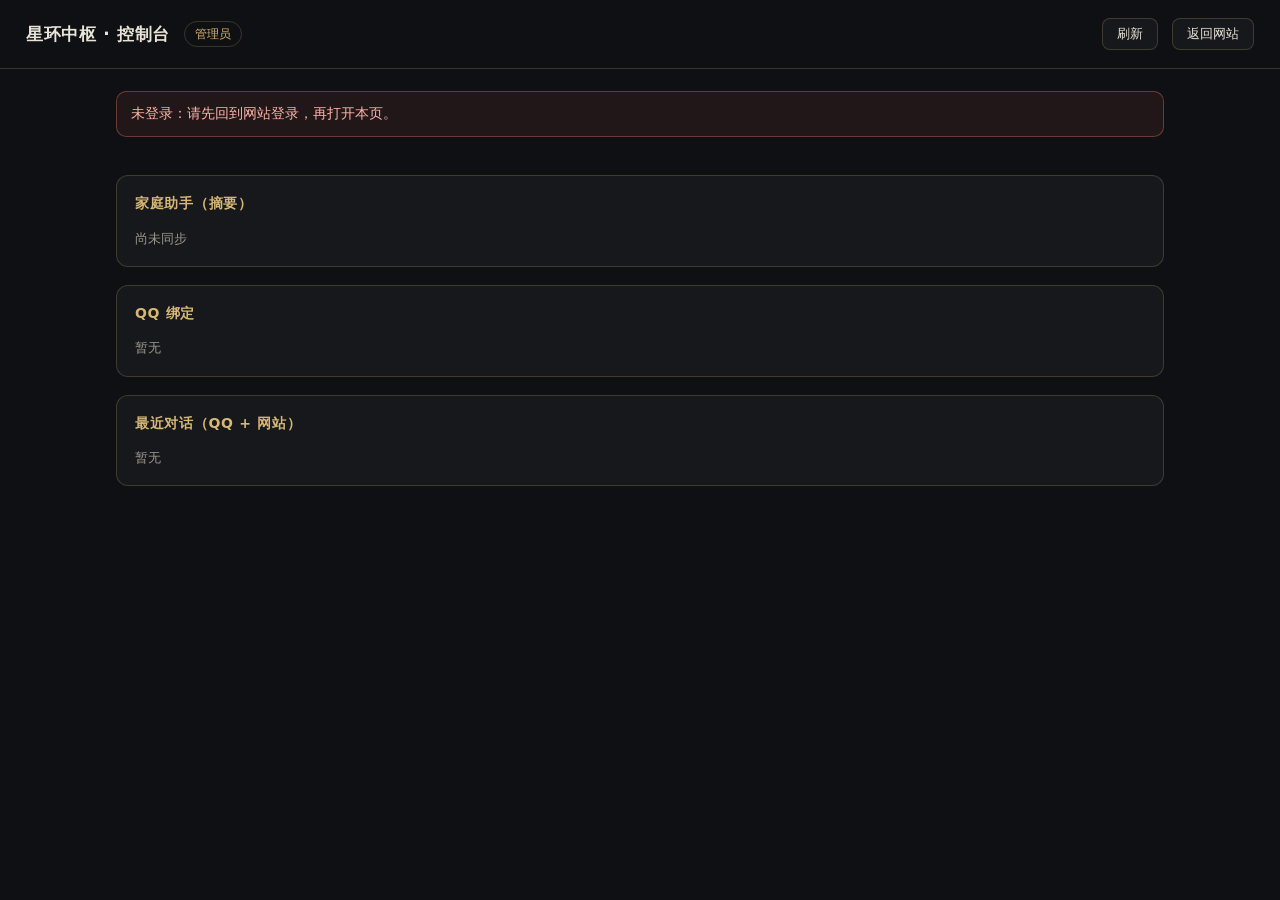
==== console.html @ 30527c6d "AI 桥接（网站聊天走 AstrBot）+ 管理员控制台" ====
<!DOCTYPE html>
<html lang="zh-CN">
<head>
<meta charset="utf-8" />
<meta name="viewport" content="width=device-width, initial-scale=1" />
<title>星环中枢 · 控制台</title>
<style>
  :root { --gold:#d6b774; --bg:#0f1013; --panel:#17181c; --line:rgba(214,183,116,.22); --text:#e9e4d8; --muted:#9c978b; }
  * { box-sizing: border-box; }
  body { margin:0; background:var(--bg); color:var(--text); font:14px/1.7 system-ui,-apple-system,"Segoe UI","Noto Sans SC",sans-serif; }
  header { display:flex; align-items:center; gap:14px; padding:18px 26px; border-bottom:1px solid var(--line); }
  header h1 { margin:0; font-size:17px; font-weight:600; letter-spacing:.04em; }
  header .badge { font-size:12px; color:var(--gold); border:1px solid var(--line); border-radius:999px; padding:2px 10px; }
  header .spacer { flex:1; }
  button { background:var(--panel); color:var(--text); border:1px solid var(--line); border-radius:8px; padding:6px 14px; cursor:pointer; font-size:13px; }
  button:hover { border-color:var(--gold); }
  main { padding:22px 26px 60px; max-width:1100px; margin:0 auto; }
  .cards { display:grid; grid-template-columns:repeat(auto-fit,minmax(180px,1fr)); gap:14px; margin-bottom:22px; }
  .card { background:var(--panel); border:1px solid var(--line); border-radius:12px; padding:14px 16px; }
  .card b { display:block; font-size:22px; color:var(--gold); }
  .card span { color:var(--muted); font-size:12px; }
  section { background:var(--panel); border:1px solid var(--line); border-radius:12px; padding:16px 18px; margin-bottom:18px; }
  section h2 { margin:0 0 12px; font-size:14px; font-weight:600; color:var(--gold); letter-spacing:.05em; }
  .row { display:flex; gap:10px; padding:8px 0; border-bottom:1px dashed rgba(255,255,255,.06); font-size:13px; }
  .row:last-child { border-bottom:0; }
  .tag { flex:0 0 auto; font-size:11px; padding:1px 8px; border-radius:999px; border:1px solid var(--line); color:var(--muted); }
  .tag.site { color:#9fd0ff; border-color:rgba(120,170,255,.4); }
  .tag.qq { color:#ffc98a; border-color:rgba(255,180,90,.4); }
  .tag.assistant { color:#b7d7a8; border-color:rgba(140,200,120,.4); }
  .who { color:var(--muted); min-width:96px; }
  .content { flex:1; word-break:break-word; }
  .ts { color:#6f6a60; font-size:11px; flex:0 0 auto; }
  .empty { color:var(--muted); font-size:13px; }
  .err { background:rgba(255,120,100,.08); border:1px solid rgba(255,120,100,.35); color:#ffb3a6; border-radius:10px; padding:10px 14px; margin-bottom:16px; display:none; }
  .err.show { display:block; }
</style>
</head>
<body>
<header>
  <h1>星环中枢 · 控制台</h1>
  <span class="badge">管理员</span>
  <span class="spacer"></span>
  <button id="refresh">刷新</button>
  <button onclick="location.href='/'">返回网站</button>
</header>
<main>
  <div class="err" id="err"></div>
  <div class="cards" id="cards"></div>
  <section>
    <h2>家庭助手（摘要）</h2>
    <div id="family"><div class="empty">尚未同步</div></div>
  </section>
  <section>
    <h2>QQ 绑定</h2>
    <div id="bindings"><div class="empty">暂无</div></div>
  </section>
  <section>
    <h2>最近对话（QQ + 网站）</h2>
    <div id="messages"><div class="empty">暂无</div></div>
  </section>
</main>
<script>
(function () {
  var API = (window.XINGHUAN_BIND_API || 'https://cloud1-d6gagyei397d315ca-1521583267.ap-shanghai.app.tcloudbase.com/qqBind').replace(/\/+$/, '');
  var token = '';
  try { token = localStorage.getItem('hub_token') || ''; } catch (e) {}
  var errBox = document.getElementById('err');
  var timer = null;

  function fail(msg) {
    errBox.textContent = msg;
    errBox.classList.add('show');
  }

  function el(tag, cls, text) {
    var node = document.createElement(tag);
    if (cls) node.className = cls;
    if (text != null) node.textContent = text;
    return node;
  }

  function fmt(ts) {
    if (!ts) return '';
    var d = new Date(ts);
    return isNaN(d) ? '' : d.toLocaleString('zh-CN', { hour12: false });
  }

  function render(data) {
    errBox.classList.remove('show');
    var cards = document.getElementById('cards');
    cards.innerHTML = '';
    var items = [
      [data.total_messages || 0, '对话消息总数'],
      [(data.bindings || []).length, '已绑定 QQ'],
      [data.family && data.family.updated_at ? fmt(data.family.updated_at) : '未同步', '家庭摘要更新时间']
    ];
    items.forEach(function (item) {
      var card = el('div', 'card');
      card.appendChild(el('b', null, String(item[0])));
      card.appendChild(el('span', null, item[1]));
      cards.appendChild(card);
    });

    var famBox = document.getElementById('family');
    famBox.innerHTML = '';
    var summary = data.family && data.family.snapshot && data.family.snapshot.summary;
    if (!summary) {
      famBox.appendChild(el('div', 'empty', '尚未同步（运行 sync-family.mjs 后出现）'));
    } else {
      var meta = el('div', 'row');
      meta.appendChild(el('span', 'tag', summary.paused ? '已暂停' : '运行中'));
      meta.appendChild(el('span', 'content', '时区 ' + (summary.timeZone || '-') + ' · 成员 ' + summary.peopleCount + ' · 已连接 ' + summary.connected + ' · 活跃提醒 ' + summary.reminderCount + ' · 待发 ' + summary.pendingOutbox));
      famBox.appendChild(meta);
      (summary.people || []).forEach(function (person) {
        var row = el('div', 'row');
        row.appendChild(el('span', 'tag', person.role === 'owner' ? '本人' : '家人'));
        row.appendChild(el('span', 'who', person.label || ''));
        row.appendChild(el('span', 'content', person.dailyEnabled ? ('日报 ' + (person.dailyTime || '')) : '日报未开'));
        famBox.appendChild(row);
      });
    }

    var bindBox = document.getElementById('bindings');
    bindBox.innerHTML = '';
    if (!data.bindings || !data.bindings.length) {
      bindBox.appendChild(el('div', 'empty', '暂无绑定'));
    } else {
      data.bindings.forEach(function (row) {
        var line = el('div', 'row');
        line.appendChild(el('span', 'tag qq', 'QQ'));
        line.appendChild(el('span', 'who', row.nickname || row.user_key || ''));
        line.appendChild(el('span', 'content', row.openid_mask + ' · ' + fmt(row.bound_at)));
        bindBox.appendChild(line);
      });
    }

    var msgBox = document.getElementById('messages');
    msgBox.innerHTML = '';
    var rows = (data.messages || []).slice(-80);
    if (!rows.length) {
      msgBox.appendChild(el('div', 'empty', '暂无对话'));
    } else {
      rows.forEach(function (row) {
        var line = el('div', 'row');
        line.appendChild(el('span', 'tag ' + (row.source === 'qq' ? 'qq' : 'site'), row.source === 'qq' ? 'QQ' : '网站'));
        line.appendChild(el('span', 'tag ' + (row.role === 'assistant' ? 'assistant' : ''), row.role === 'assistant' ? '助手' : '用户'));
        line.appendChild(el('span', 'who', row.account || row.user_key || ''));
        line.appendChild(el('span', 'content', row.content || ''));
        line.appendChild(el('span', 'ts', fmt(row.ts)));
        msgBox.appendChild(line);
      });
    }
  }

  async function load() {
    if (!token) {
      fail('未登录：请先回到网站登录，再打开本页。');
      return;
    }
    try {
      var response = await fetch(API + '/console/data', {
        method: 'POST',
        headers: { 'Content-Type': 'application/json' },
        body: JSON.stringify({ token: token })
      });
      var payload = await response.json();
      if (!payload || payload.code !== 0) {
        fail((payload && payload.message) || '加载失败');
        return;
      }
      render(payload.data || {});
    } catch (e) {
      fail('连接失败：' + (e.message || e));
    }
  }

  document.getElementById('refresh').onclick = load;
  load();
  timer = setInterval(load, 15000);
})();
</script>
</body>
</html>
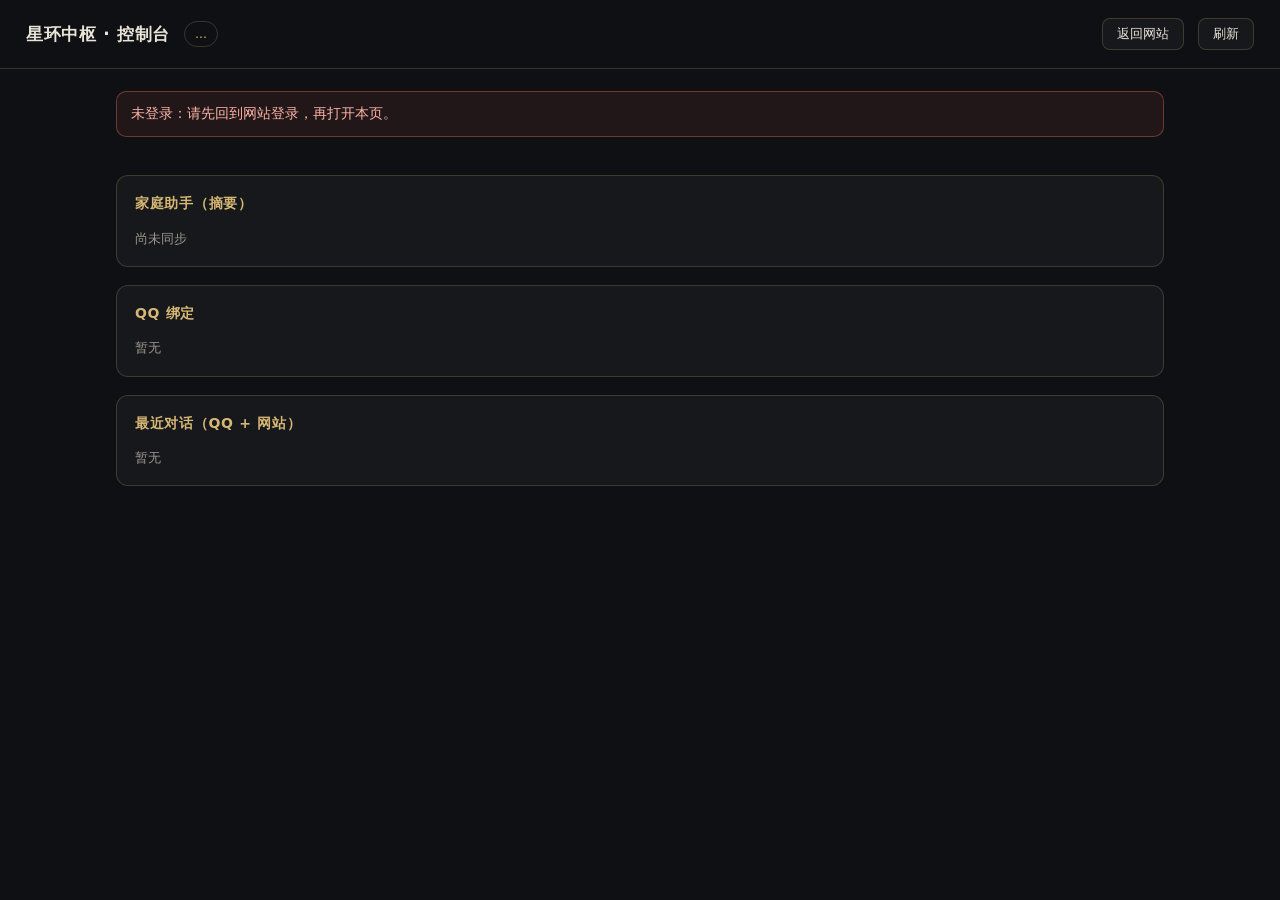
==== commit 2734e2ea: "控制台：超级管理员 + 管理员管理与查看范围" ====
--- a/console.html
+++ b/console.html
@@ -8,12 +8,14 @@
   :root { --gold:#d6b774; --bg:#0f1013; --panel:#17181c; --line:rgba(214,183,116,.22); --text:#e9e4d8; --muted:#9c978b; }
   * { box-sizing: border-box; }
   body { margin:0; background:var(--bg); color:var(--text); font:14px/1.7 system-ui,-apple-system,"Segoe UI","Noto Sans SC",sans-serif; }
-  header { display:flex; align-items:center; gap:14px; padding:18px 26px; border-bottom:1px solid var(--line); }
+  header { display:flex; align-items:center; gap:14px; padding:18px 26px; border-bottom:1px solid var(--line); flex-wrap:wrap; }
   header h1 { margin:0; font-size:17px; font-weight:600; letter-spacing:.04em; }
   header .badge { font-size:12px; color:var(--gold); border:1px solid var(--line); border-radius:999px; padding:2px 10px; }
   header .spacer { flex:1; }
   button { background:var(--panel); color:var(--text); border:1px solid var(--line); border-radius:8px; padding:6px 14px; cursor:pointer; font-size:13px; }
   button:hover { border-color:var(--gold); }
+  button.primary { border-color:var(--gold); color:var(--gold); }
+  button.danger { color:#e0a69a; }
   main { padding:22px 26px 60px; max-width:1100px; margin:0 auto; }
   .cards { display:grid; grid-template-columns:repeat(auto-fit,minmax(180px,1fr)); gap:14px; margin-bottom:22px; }
   .card { background:var(--panel); border:1px solid var(--line); border-radius:12px; padding:14px 16px; }
@@ -21,7 +23,7 @@
   .card span { color:var(--muted); font-size:12px; }
   section { background:var(--panel); border:1px solid var(--line); border-radius:12px; padding:16px 18px; margin-bottom:18px; }
   section h2 { margin:0 0 12px; font-size:14px; font-weight:600; color:var(--gold); letter-spacing:.05em; }
-  .row { display:flex; gap:10px; padding:8px 0; border-bottom:1px dashed rgba(255,255,255,.06); font-size:13px; }
+  .row { display:flex; gap:10px; align-items:center; padding:8px 0; border-bottom:1px dashed rgba(255,255,255,.06); font-size:13px; }
   .row:last-child { border-bottom:0; }
   .tag { flex:0 0 auto; font-size:11px; padding:1px 8px; border-radius:999px; border:1px solid var(--line); color:var(--muted); }
   .tag.site { color:#9fd0ff; border-color:rgba(120,170,255,.4); }
@@ -33,18 +35,33 @@
   .empty { color:var(--muted); font-size:13px; }
   .err { background:rgba(255,120,100,.08); border:1px solid rgba(255,120,100,.35); color:#ffb3a6; border-radius:10px; padding:10px 14px; margin-bottom:16px; display:none; }
   .err.show { display:block; }
+  .chk { display:inline-flex; align-items:center; gap:4px; font-size:12px; color:var(--muted); }
+  .form { display:flex; gap:8px; flex-wrap:wrap; margin-top:10px; }
+  input[type=text] { background:#0f1013; border:1px solid var(--line); color:var(--text); border-radius:8px; padding:6px 10px; font-size:13px; }
 </style>
 </head>
 <body>
 <header>
   <h1>星环中枢 · 控制台</h1>
-  <span class="badge">管理员</span>
+  <span class="badge" id="whoami">…</span>
   <span class="spacer"></span>
+  <button onclick="location.href='/'">返回网站</button>
   <button id="refresh">刷新</button>
-  <button onclick="location.href='/'">返回网站</button>
 </header>
 <main>
   <div class="err" id="err"></div>
+  <section id="adminSection" style="display:none">
+    <h2>管理员与查看权限（仅超级管理员）</h2>
+    <div id="adminList"><div class="empty">加载中…</div></div>
+    <div class="form">
+      <input type="text" id="newUsername" placeholder="账号（username）" />
+      <input type="text" id="newName" placeholder="姓名（可选）" />
+      <label class="chk"><input type="checkbox" class="addScope" value="messages" checked /> 对话</label>
+      <label class="chk"><input type="checkbox" class="addScope" value="family" /> 家庭摘要</label>
+      <label class="chk"><input type="checkbox" class="addScope" value="bindings" /> QQ 绑定</label>
+      <button class="primary" id="addAdmin">添加管理员</button>
+    </div>
+  </section>
   <div class="cards" id="cards"></div>
   <section>
     <h2>家庭助手（摘要）</h2>
@@ -65,12 +82,7 @@
   var token = '';
   try { token = localStorage.getItem('hub_token') || ''; } catch (e) {}
   var errBox = document.getElementById('err');
-  var timer = null;
-
-  function fail(msg) {
-    errBox.textContent = msg;
-    errBox.classList.add('show');
-  }
+  var SCOPE_LABEL = { messages: '对话', family: '家庭摘要', bindings: 'QQ 绑定' };
 
   function el(tag, cls, text) {
     var node = document.createElement(tag);
@@ -78,105 +90,182 @@
     if (text != null) node.textContent = text;
     return node;
   }
-
   function fmt(ts) {
     if (!ts) return '';
     var d = new Date(ts);
     return isNaN(d) ? '' : d.toLocaleString('zh-CN', { hour12: false });
   }
-
-  function render(data) {
-    errBox.classList.remove('show');
+  function fail(msg) {
+    errBox.textContent = msg;
+    errBox.classList.add('show');
+  }
+  function okHide() { errBox.classList.remove('show'); }
+
+  async function api(path, body) {
+    var response = await fetch(API + path, {
+      method: 'POST',
+      headers: { 'Content-Type': 'application/json' },
+      body: JSON.stringify(Object.assign({ token: token }, body || {}))
+    });
+    return response.json();
+  }
+
+  function renderCards(data) {
     var cards = document.getElementById('cards');
     cards.innerHTML = '';
-    var items = [
-      [data.total_messages || 0, '对话消息总数'],
-      [(data.bindings || []).length, '已绑定 QQ'],
-      [data.family && data.family.updated_at ? fmt(data.family.updated_at) : '未同步', '家庭摘要更新时间']
-    ];
+    var items = [];
+    if (typeof data.total_messages === 'number') items.push([data.total_messages, '对话消息总数']);
+    if (data.bindings) items.push([data.bindings.length, '已绑定 QQ']);
+    if (data.family && data.family.updated_at) items.push([fmt(data.family.updated_at), '家庭摘要更新时间']);
     items.forEach(function (item) {
       var card = el('div', 'card');
       card.appendChild(el('b', null, String(item[0])));
       card.appendChild(el('span', null, item[1]));
       cards.appendChild(card);
     });
-
-    var famBox = document.getElementById('family');
-    famBox.innerHTML = '';
-    var summary = data.family && data.family.snapshot && data.family.snapshot.summary;
-    if (!summary) {
-      famBox.appendChild(el('div', 'empty', '尚未同步（运行 sync-family.mjs 后出现）'));
-    } else {
-      var meta = el('div', 'row');
-      meta.appendChild(el('span', 'tag', summary.paused ? '已暂停' : '运行中'));
-      meta.appendChild(el('span', 'content', '时区 ' + (summary.timeZone || '-') + ' · 成员 ' + summary.peopleCount + ' · 已连接 ' + summary.connected + ' · 活跃提醒 ' + summary.reminderCount + ' · 待发 ' + summary.pendingOutbox));
-      famBox.appendChild(meta);
-      (summary.people || []).forEach(function (person) {
-        var row = el('div', 'row');
-        row.appendChild(el('span', 'tag', person.role === 'owner' ? '本人' : '家人'));
-        row.appendChild(el('span', 'who', person.label || ''));
-        row.appendChild(el('span', 'content', person.dailyEnabled ? ('日报 ' + (person.dailyTime || '')) : '日报未开'));
-        famBox.appendChild(row);
-      });
-    }
-
-    var bindBox = document.getElementById('bindings');
-    bindBox.innerHTML = '';
-    if (!data.bindings || !data.bindings.length) {
-      bindBox.appendChild(el('div', 'empty', '暂无绑定'));
-    } else {
-      data.bindings.forEach(function (row) {
-        var line = el('div', 'row');
-        line.appendChild(el('span', 'tag qq', 'QQ'));
-        line.appendChild(el('span', 'who', row.nickname || row.user_key || ''));
-        line.appendChild(el('span', 'content', row.openid_mask + ' · ' + fmt(row.bound_at)));
-        bindBox.appendChild(line);
-      });
-    }
-
-    var msgBox = document.getElementById('messages');
-    msgBox.innerHTML = '';
-    var rows = (data.messages || []).slice(-80);
-    if (!rows.length) {
-      msgBox.appendChild(el('div', 'empty', '暂无对话'));
-    } else {
-      rows.forEach(function (row) {
-        var line = el('div', 'row');
-        line.appendChild(el('span', 'tag ' + (row.source === 'qq' ? 'qq' : 'site'), row.source === 'qq' ? 'QQ' : '网站'));
-        line.appendChild(el('span', 'tag ' + (row.role === 'assistant' ? 'assistant' : ''), row.role === 'assistant' ? '助手' : '用户'));
-        line.appendChild(el('span', 'who', row.account || row.user_key || ''));
-        line.appendChild(el('span', 'content', row.content || ''));
-        line.appendChild(el('span', 'ts', fmt(row.ts)));
-        msgBox.appendChild(line);
-      });
-    }
-  }
-
-  async function load() {
-    if (!token) {
-      fail('未登录：请先回到网站登录，再打开本页。');
-      return;
-    }
+  }
+
+  function renderFamily(family) {
+    var box = document.getElementById('family');
+    box.innerHTML = '';
+    var summary = family && family.snapshot && family.snapshot.summary;
+    if (!summary) { box.appendChild(el('div', 'empty', '尚未同步或无权查看')); return; }
+    var meta = el('div', 'row');
+    meta.appendChild(el('span', 'tag', summary.paused ? '已暂停' : '运行中'));
+    meta.appendChild(el('span', 'content', '时区 ' + (summary.timeZone || '-') + ' · 成员 ' + summary.peopleCount + ' · 已连接 ' + summary.connected + ' · 活跃提醒 ' + summary.reminderCount + ' · 待发 ' + summary.pendingOutbox));
+    box.appendChild(meta);
+    (summary.people || []).forEach(function (person) {
+      var row = el('div', 'row');
+      row.appendChild(el('span', 'tag', person.role === 'owner' ? '本人' : '家人'));
+      row.appendChild(el('span', 'who', person.label || ''));
+      row.appendChild(el('span', 'content', person.dailyEnabled ? ('日报 ' + (person.dailyTime || '')) : '日报未开'));
+      box.appendChild(row);
+    });
+  }
+
+  function renderBindings(bindings) {
+    var box = document.getElementById('bindings');
+    box.innerHTML = '';
+    if (!bindings || !bindings.length) { box.appendChild(el('div', 'empty', '暂无或无权查看')); return; }
+    bindings.forEach(function (row) {
+      var line = el('div', 'row');
+      line.appendChild(el('span', 'tag qq', 'QQ'));
+      line.appendChild(el('span', 'who', row.nickname || row.user_key || ''));
+      line.appendChild(el('span', 'content', (row.openid_mask || '') + ' · ' + fmt(row.bound_at)));
+      box.appendChild(line);
+    });
+  }
+
+  function renderMessages(messages) {
+    var box = document.getElementById('messages');
+    box.innerHTML = '';
+    if (!messages || !messages.length) { box.appendChild(el('div', 'empty', '暂无或无权查看')); return; }
+    messages.slice(-80).forEach(function (row) {
+      var line = el('div', 'row');
+      line.appendChild(el('span', 'tag ' + (row.source === 'qq' ? 'qq' : 'site'), row.source === 'qq' ? 'QQ' : '网站'));
+      line.appendChild(el('span', 'tag ' + (row.role === 'assistant' ? 'assistant' : ''), row.role === 'assistant' ? '助手' : '用户'));
+      line.appendChild(el('span', 'who', row.account || row.user_key || ''));
+      line.appendChild(el('span', 'content', row.content || ''));
+      line.appendChild(el('span', 'ts', fmt(row.ts)));
+      box.appendChild(line);
+    });
+  }
+
+  async function loadData() {
     try {
-      var response = await fetch(API + '/console/data', {
-        method: 'POST',
-        headers: { 'Content-Type': 'application/json' },
-        body: JSON.stringify({ token: token })
-      });
-      var payload = await response.json();
-      if (!payload || payload.code !== 0) {
-        fail((payload && payload.message) || '加载失败');
-        return;
-      }
-      render(payload.data || {});
+      var payload = await api('/console/data');
+      if (!payload || payload.code !== 0) { fail((payload && payload.message) || '加载失败'); return; }
+      okHide();
+      var data = payload.data || {};
+      document.getElementById('whoami').textContent =
+        (data.name || '') + ' · ' + (data.level === 'owner' ? '超级管理员' : '管理员');
+      renderCards(data);
+      if ((data.scopes || []).indexOf('family') >= 0) renderFamily(data.family);
+      if ((data.scopes || []).indexOf('bindings') >= 0) renderBindings(data.bindings);
+      if ((data.scopes || []).indexOf('messages') >= 0) renderMessages(data.messages);
     } catch (e) {
       fail('连接失败：' + (e.message || e));
     }
   }
 
-  document.getElementById('refresh').onclick = load;
-  load();
-  timer = setInterval(load, 15000);
+  async function loadAdmins() {
+    var payload = await api('/console/admins');
+    var box = document.getElementById('adminList');
+    box.innerHTML = '';
+    if (!payload || payload.code !== 0) { box.appendChild(el('div', 'empty', (payload && payload.message) || '无权限')); return; }
+    var admins = (payload.data && payload.data.admins) || [];
+    if (!admins.length) { box.appendChild(el('div', 'empty', '还没有额外管理员')); }
+    admins.forEach(function (admin) {
+      var row = el('div', 'row');
+      row.appendChild(el('span', 'tag', '管理员'));
+      row.appendChild(el('span', 'who', admin.name || admin.username || ''));
+      var scopes = el('span', 'content', '');
+      ['messages', 'family', 'bindings'].forEach(function (scope) {
+        var label = el('label', 'chk');
+        var input = document.createElement('input');
+        input.type = 'checkbox';
+        input.checked = (admin.scopes || []).indexOf(scope) >= 0;
+        input.dataset.scope = scope;
+        label.appendChild(input);
+        label.appendChild(document.createTextNode(' ' + SCOPE_LABEL[scope] + ' '));
+        scopes.appendChild(label);
+      });
+      row.appendChild(scopes);
+      var save = el('button', null, '保存');
+      save.onclick = async function () {
+        var selected = Array.prototype.filter
+          .call(scopes.querySelectorAll('input[data-scope]'), function (input) { return input.checked; })
+          .map(function (input) { return input.dataset.scope; });
+        var result = await api('/console/admins/save', { action: 'update', id: admin.id, scopes: selected });
+        if (result && result.code === 0) loadAdmins(); else fail(result && result.message);
+      };
+      var remove = el('button', 'danger', '删除');
+      remove.onclick = async function () {
+        if (!confirm('确定删除该管理员？')) return;
+        var result = await api('/console/admins/save', { action: 'remove', id: admin.id });
+        if (result && result.code === 0) loadAdmins(); else fail(result && result.message);
+      };
+      row.appendChild(save);
+      row.appendChild(remove);
+      box.appendChild(row);
+    });
+  }
+
+  document.getElementById('refresh').onclick = function () { loadData(); };
+  document.getElementById('addAdmin').onclick = async function () {
+    var username = document.getElementById('newUsername').value.trim();
+    var name = document.getElementById('newName').value.trim();
+    var scopes = Array.prototype.filter
+      .call(document.querySelectorAll('.addScope'), function (input) { return input.checked; })
+      .map(function (input) { return input.value; });
+    if (!username && !name) { fail('请填写账号或姓名'); return; }
+    var result = await api('/console/admins/save', { action: 'add', username, name, scopes });
+    if (result && result.code === 0) {
+      document.getElementById('newUsername').value = '';
+      document.getElementById('newName').value = '';
+      loadAdmins();
+    } else { fail((result && result.message) || '添加失败'); }
+  };
+
+  async function boot() {
+    if (!token) { fail('未登录：请先回到网站登录，再打开本页。'); return; }
+    try {
+      var me = await api('/console/me');
+      if (!me || me.code !== 0) { fail((me && me.message) || '需要管理员权限'); return; }
+      document.getElementById('whoami').textContent =
+        (me.data.name || '') + ' · ' + (me.data.level === 'owner' ? '超级管理员' : '管理员');
+      if (me.data.level === 'owner') {
+        document.getElementById('adminSection').style.display = 'block';
+        loadAdmins();
+      }
+      loadData();
+    } catch (e) {
+      fail('连接失败：' + (e.message || e));
+    }
+  }
+
+  boot();
+  setInterval(loadData, 15000);
 })();
 </script>
 </body>
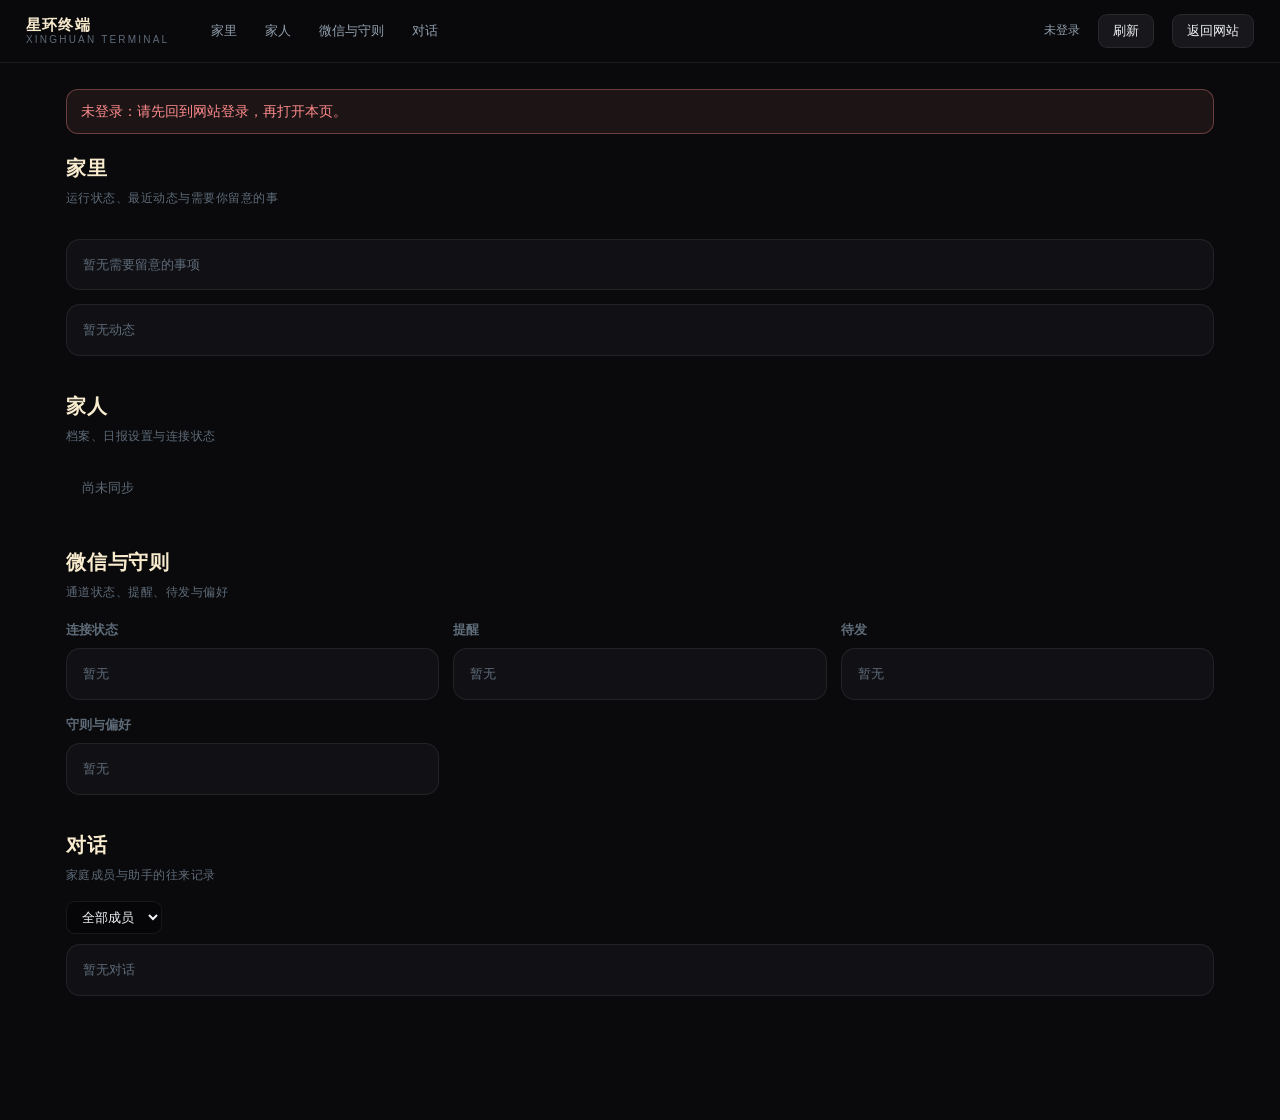
==== commit 9514dcd1: "控制台复刻家庭助手页面 + 导航锚点滚动修复" ====
--- a/console.html
+++ b/console.html
@@ -3,86 +3,170 @@
 <head>
 <meta charset="utf-8" />
 <meta name="viewport" content="width=device-width, initial-scale=1" />
-<title>星环中枢 · 控制台</title>
+<title>星环终端 · 家庭助手控制台</title>
 <style>
-  :root { --gold:#d6b774; --bg:#0f1013; --panel:#17181c; --line:rgba(214,183,116,.22); --text:#e9e4d8; --muted:#9c978b; }
+  :root {
+    --bg: #0a0a0c; --bg-deep: #060608;
+    --surface: #111115; --surface-raised: #17171c;
+    --line: rgba(255,255,255,.075); --line-strong: rgba(232,201,142,.32);
+    --gold: #e5c68d; --gold-bright: #f8ebce;
+    --ice: #8db8c6; --mint: #86b5a0; --danger: #ff8b8b;
+    --text: #f2f5f8; --muted: #92a0af; --faint: #5e6b79;
+    --radius: 14px;
+    --font: "PingFang SC", "Microsoft YaHei", "Noto Sans SC", "Segoe UI", sans-serif;
+  }
   * { box-sizing: border-box; }
-  body { margin:0; background:var(--bg); color:var(--text); font:14px/1.7 system-ui,-apple-system,"Segoe UI","Noto Sans SC",sans-serif; }
-  header { display:flex; align-items:center; gap:14px; padding:18px 26px; border-bottom:1px solid var(--line); flex-wrap:wrap; }
-  header h1 { margin:0; font-size:17px; font-weight:600; letter-spacing:.04em; }
-  header .badge { font-size:12px; color:var(--gold); border:1px solid var(--line); border-radius:999px; padding:2px 10px; }
-  header .spacer { flex:1; }
-  button { background:var(--panel); color:var(--text); border:1px solid var(--line); border-radius:8px; padding:6px 14px; cursor:pointer; font-size:13px; }
-  button:hover { border-color:var(--gold); }
-  button.primary { border-color:var(--gold); color:var(--gold); }
-  button.danger { color:#e0a69a; }
-  main { padding:22px 26px 60px; max-width:1100px; margin:0 auto; }
-  .cards { display:grid; grid-template-columns:repeat(auto-fit,minmax(180px,1fr)); gap:14px; margin-bottom:22px; }
-  .card { background:var(--panel); border:1px solid var(--line); border-radius:12px; padding:14px 16px; }
-  .card b { display:block; font-size:22px; color:var(--gold); }
-  .card span { color:var(--muted); font-size:12px; }
-  section { background:var(--panel); border:1px solid var(--line); border-radius:12px; padding:16px 18px; margin-bottom:18px; }
-  section h2 { margin:0 0 12px; font-size:14px; font-weight:600; color:var(--gold); letter-spacing:.05em; }
-  .row { display:flex; gap:10px; align-items:center; padding:8px 0; border-bottom:1px dashed rgba(255,255,255,.06); font-size:13px; }
+  html { scroll-behavior: smooth; }
+  body { margin:0; background:var(--bg); color:var(--text); font-family:var(--font); font-size:14px; line-height:1.65; }
+  a { color: inherit; text-decoration: none; }
+  header.topbar {
+    position: sticky; top: 0; z-index: 50;
+    display:flex; align-items:center; gap:18px; flex-wrap:wrap;
+    padding:14px 26px;
+    background: rgba(10,10,12,.86); backdrop-filter: blur(12px);
+    border-bottom:1px solid var(--line);
+  }
+  .brand { display:flex; flex-direction:column; line-height:1.2; }
+  .brand b { font-size:15px; letter-spacing:.08em; color:var(--gold-bright); font-weight:600; }
+  .brand span { font-size:10px; letter-spacing:.22em; color:var(--faint); }
+  nav { display:flex; gap:4px; margin-left:12px; }
+  nav a { padding:6px 12px; border-radius:999px; font-size:13px; color:var(--muted); }
+  nav a:hover { color:var(--gold-bright); background:rgba(232,201,142,.08); }
+  .spacer { flex:1; }
+  .who { font-size:12px; color:var(--muted); }
+  .who b { color:var(--gold); font-weight:600; }
+  main { max-width:1200px; margin:0 auto; padding:26px 26px 90px; }
+  section { scroll-margin-top: 84px; margin-bottom:34px; }
+  section h2 { margin:0 0 4px; font-size:20px; font-weight:600; letter-spacing:.04em; color:var(--gold-bright); }
+  section .lead { margin:0 0 16px; color:var(--faint); font-size:12px; letter-spacing:.04em; }
+  .grid { display:grid; gap:14px; }
+  .grid.cards { grid-template-columns:repeat(auto-fit,minmax(170px,1fr)); }
+  .grid.members { grid-template-columns:repeat(auto-fit,minmax(260px,1fr)); }
+  .card { background:var(--surface); border:1px solid var(--line); border-radius:var(--radius); padding:16px 18px; }
+  .card:hover { border-color:var(--line-strong); }
+  .stat b { display:block; font-size:26px; color:var(--gold); font-weight:600; letter-spacing:.02em; }
+  .stat span { font-size:12px; color:var(--muted); }
+  .pill { display:inline-block; font-size:11px; padding:1px 9px; border-radius:999px; border:1px solid var(--line); color:var(--muted); }
+  .pill.ok { color:var(--mint); border-color:rgba(134,181,160,.4); }
+  .pill.warn { color:var(--gold); border-color:var(--line-strong); }
+  .pill.bad { color:var(--danger); border-color:rgba(255,139,139,.4); }
+  .list { background:var(--surface); border:1px solid var(--line); border-radius:var(--radius); overflow:hidden; }
+  .row { display:flex; gap:12px; align-items:flex-start; padding:11px 16px; border-bottom:1px solid var(--line); font-size:13px; }
   .row:last-child { border-bottom:0; }
-  .tag { flex:0 0 auto; font-size:11px; padding:1px 8px; border-radius:999px; border:1px solid var(--line); color:var(--muted); }
-  .tag.site { color:#9fd0ff; border-color:rgba(120,170,255,.4); }
-  .tag.qq { color:#ffc98a; border-color:rgba(255,180,90,.4); }
-  .tag.assistant { color:#b7d7a8; border-color:rgba(140,200,120,.4); }
-  .who { color:var(--muted); min-width:96px; }
-  .content { flex:1; word-break:break-word; }
-  .ts { color:#6f6a60; font-size:11px; flex:0 0 auto; }
-  .empty { color:var(--muted); font-size:13px; }
-  .err { background:rgba(255,120,100,.08); border:1px solid rgba(255,120,100,.35); color:#ffb3a6; border-radius:10px; padding:10px 14px; margin-bottom:16px; display:none; }
-  .err.show { display:block; }
-  .chk { display:inline-flex; align-items:center; gap:4px; font-size:12px; color:var(--muted); }
-  .form { display:flex; gap:8px; flex-wrap:wrap; margin-top:10px; }
-  input[type=text] { background:#0f1013; border:1px solid var(--line); color:var(--text); border-radius:8px; padding:6px 10px; font-size:13px; }
+  .row .who-name { color:var(--muted); min-width:88px; }
+  .row .body { flex:1; word-break:break-word; }
+  .row .time { color:var(--faint); font-size:11px; white-space:nowrap; }
+  .member h3 { margin:0 0 2px; font-size:16px; font-weight:600; color:var(--gold-bright); display:flex; align-items:center; gap:8px; }
+  .member .meta { color:var(--muted); font-size:12px; margin-bottom:10px; }
+  .member ul { margin:8px 0 0; padding-left:16px; color:var(--muted); font-size:12px; }
+  .chips { display:flex; gap:6px; flex-wrap:wrap; margin-top:8px; }
+  .empty { color:var(--faint); font-size:13px; padding:14px 16px; }
+  .error { background:rgba(255,139,139,.08); border:1px solid rgba(255,139,139,.35); color:var(--danger); border-radius:12px; padding:10px 14px; margin-bottom:18px; display:none; }
+  .error.show { display:block; }
+  .admin-form { display:flex; gap:8px; flex-wrap:wrap; margin-top:12px; }
+  input[type=text], select { background:var(--bg-deep); border:1px solid var(--line); color:var(--text); border-radius:9px; padding:7px 11px; font-size:13px; font-family:inherit; }
+  button { background:var(--surface-raised); color:var(--text); border:1px solid var(--line); border-radius:9px; padding:7px 14px; cursor:pointer; font-size:13px; font-family:inherit; }
+  button:hover { border-color:var(--line-strong); color:var(--gold-bright); }
+  button.primary { border-color:var(--line-strong); color:var(--gold); }
+  button.danger { color:var(--danger); }
+  .chk { display:inline-flex; align-items:center; gap:5px; font-size:12px; color:var(--muted); }
+  .muted { color:var(--faint); }
+  @media (max-width: 720px) {
+    nav { width:100%; overflow-x:auto; margin-left:0; }
+    main { padding:20px 16px 70px; }
+  }
 </style>
 </head>
 <body>
-<header>
-  <h1>星环中枢 · 控制台</h1>
-  <span class="badge" id="whoami">…</span>
+<header class="topbar">
+  <span class="brand"><b>星环终端</b><span>XINGHUAN TERMINAL</span></span>
+  <nav>
+    <a href="#home">家里</a>
+    <a href="#family">家人</a>
+    <a href="#wechat">微信与守则</a>
+    <a href="#chat">对话</a>
+    <a href="#admin" id="navAdmin" hidden>管理员</a>
+  </nav>
   <span class="spacer"></span>
+  <span class="who" id="whoami">未登录</span>
+  <button id="refresh">刷新</button>
   <button onclick="location.href='/'">返回网站</button>
-  <button id="refresh">刷新</button>
 </header>
+
 <main>
-  <div class="err" id="err"></div>
-  <section id="adminSection" style="display:none">
-    <h2>管理员与查看权限（仅超级管理员）</h2>
-    <div id="adminList"><div class="empty">加载中…</div></div>
-    <div class="form">
+  <div class="error" id="err"></div>
+
+  <section id="home">
+    <h2>家里</h2>
+    <p class="lead">运行状态、最近动态与需要你留意的事</p>
+    <div class="grid cards" id="stats"></div>
+    <div style="height:14px"></div>
+    <div class="list" id="attention"><div class="empty">暂无需要留意的事项</div></div>
+    <div style="height:14px"></div>
+    <div class="list" id="timeline"><div class="empty">暂无动态</div></div>
+  </section>
+
+  <section id="family">
+    <h2>家人</h2>
+    <p class="lead">档案、日报设置与连接状态</p>
+    <div class="grid members" id="members"><div class="empty">尚未同步</div></div>
+  </section>
+
+  <section id="wechat">
+    <h2>微信与守则</h2>
+    <p class="lead">通道状态、提醒、待发与偏好</p>
+    <div class="grid" style="grid-template-columns:repeat(auto-fit,minmax(300px,1fr))">
+      <div>
+        <h3 class="muted" style="font-size:13px;margin:0 0 8px">连接状态</h3>
+        <div class="list" id="bindings"><div class="empty">暂无</div></div>
+      </div>
+      <div>
+        <h3 class="muted" style="font-size:13px;margin:0 0 8px">提醒</h3>
+        <div class="list" id="reminders"><div class="empty">暂无</div></div>
+      </div>
+      <div>
+        <h3 class="muted" style="font-size:13px;margin:0 0 8px">待发</h3>
+        <div class="list" id="outbox"><div class="empty">暂无</div></div>
+      </div>
+      <div>
+        <h3 class="muted" style="font-size:13px;margin:0 0 8px">守则与偏好</h3>
+        <div class="list" id="prefs"><div class="empty">暂无</div></div>
+      </div>
+    </div>
+  </section>
+
+  <section id="chat">
+    <h2>对话</h2>
+    <p class="lead">家庭成员与助手的往来记录</p>
+    <div style="display:flex;gap:8px;align-items:center;margin-bottom:10px">
+      <select id="chatFilter"><option value="">全部成员</option></select>
+      <span class="muted" id="chatCount"></span>
+    </div>
+    <div class="list" id="chatList"><div class="empty">暂无对话</div></div>
+  </section>
+
+  <section id="admin" hidden>
+    <h2>管理员与查看权限</h2>
+    <p class="lead">仅超级管理员可见</p>
+    <div class="list" id="adminList"><div class="empty">加载中…</div></div>
+    <div class="admin-form">
       <input type="text" id="newUsername" placeholder="账号（username）" />
       <input type="text" id="newName" placeholder="姓名（可选）" />
       <label class="chk"><input type="checkbox" class="addScope" value="messages" checked /> 对话</label>
-      <label class="chk"><input type="checkbox" class="addScope" value="family" /> 家庭摘要</label>
+      <label class="chk"><input type="checkbox" class="addScope" value="family" checked /> 家庭</label>
       <label class="chk"><input type="checkbox" class="addScope" value="bindings" /> QQ 绑定</label>
       <button class="primary" id="addAdmin">添加管理员</button>
     </div>
   </section>
-  <div class="cards" id="cards"></div>
-  <section>
-    <h2>家庭助手（摘要）</h2>
-    <div id="family"><div class="empty">尚未同步</div></div>
-  </section>
-  <section>
-    <h2>QQ 绑定</h2>
-    <div id="bindings"><div class="empty">暂无</div></div>
-  </section>
-  <section>
-    <h2>最近对话（QQ + 网站）</h2>
-    <div id="messages"><div class="empty">暂无</div></div>
-  </section>
 </main>
+
 <script>
 (function () {
   var API = (window.XINGHUAN_BIND_API || 'https://cloud1-d6gagyei397d315ca-1521583267.ap-shanghai.app.tcloudbase.com/qqBind').replace(/\/+$/, '');
   var token = '';
   try { token = localStorage.getItem('hub_token') || ''; } catch (e) {}
-  var errBox = document.getElementById('err');
-  var SCOPE_LABEL = { messages: '对话', family: '家庭摘要', bindings: 'QQ 绑定' };
+  var SCOPE_LABEL = { messages: '对话', family: '家庭', bindings: 'QQ 绑定' };
+  var state = { snapshot: null, messages: [], labels: {} };
 
   function el(tag, cls, text) {
     var node = document.createElement(tag);
@@ -93,13 +177,17 @@
   function fmt(ts) {
     if (!ts) return '';
     var d = new Date(ts);
-    return isNaN(d) ? '' : d.toLocaleString('zh-CN', { hour12: false });
-  }
-  function fail(msg) {
-    errBox.textContent = msg;
-    errBox.classList.add('show');
-  }
-  function okHide() { errBox.classList.remove('show'); }
+    if (isNaN(d)) return '';
+    return d.toLocaleString('zh-CN', { month: '2-digit', day: '2-digit', hour: '2-digit', minute: '2-digit', hour12: false });
+  }
+  function showError(msg) {
+    var box = document.getElementById('err');
+    box.textContent = msg;
+    box.classList.add('show');
+  }
+  function clearError() { document.getElementById('err').classList.remove('show'); }
+  function setText(id, text) { var node = document.getElementById(id); if (node) node.textContent = text; }
+  function labelOf(personId) { return state.labels[personId] || personId || '未知'; }
 
   async function api(path, body) {
     var response = await fetch(API + path, {
@@ -110,81 +198,185 @@
     return response.json();
   }
 
-  function renderCards(data) {
-    var cards = document.getElementById('cards');
-    cards.innerHTML = '';
-    var items = [];
-    if (typeof data.total_messages === 'number') items.push([data.total_messages, '对话消息总数']);
-    if (data.bindings) items.push([data.bindings.length, '已绑定 QQ']);
-    if (data.family && data.family.updated_at) items.push([fmt(data.family.updated_at), '家庭摘要更新时间']);
+  function renderStats(data) {
+    var box = document.getElementById('stats');
+    box.innerHTML = '';
+    var s = data.snapshot || {};
+    var cfg = s.config || {};
+    var people = s.people || [];
+    var bindings = s.bindings || [];
+    var reminders = s.reminders || [];
+    var outbox = s.outbox || [];
+    var items = [
+      [cfg.paused ? '已暂停' : '运行中', '服务状态'],
+      [people.length, '家庭成员'],
+      [bindings.filter(function (b) { return b.status === 'connected'; }).length, '已连接微信'],
+      [reminders.filter(function (r) { return r.status === 'active'; }).length, '活跃提醒'],
+      [outbox.filter(function (o) { return o.status === 'pending'; }).length, '待发消息'],
+      [(cfg.ownerBriefEnabled ? '每日 ' + (cfg.ownerBriefTime || '') : '未开启'), '简报']
+    ];
     items.forEach(function (item) {
-      var card = el('div', 'card');
+      var card = el('div', 'card stat');
       card.appendChild(el('b', null, String(item[0])));
       card.appendChild(el('span', null, item[1]));
-      cards.appendChild(card);
-    });
-  }
-
-  function renderFamily(family) {
-    var box = document.getElementById('family');
-    box.innerHTML = '';
-    var summary = family && family.snapshot && family.snapshot.summary;
-    if (!summary) { box.appendChild(el('div', 'empty', '尚未同步或无权查看')); return; }
-    var meta = el('div', 'row');
-    meta.appendChild(el('span', 'tag', summary.paused ? '已暂停' : '运行中'));
-    meta.appendChild(el('span', 'content', '时区 ' + (summary.timeZone || '-') + ' · 成员 ' + summary.peopleCount + ' · 已连接 ' + summary.connected + ' · 活跃提醒 ' + summary.reminderCount + ' · 待发 ' + summary.pendingOutbox));
-    box.appendChild(meta);
-    (summary.people || []).forEach(function (person) {
-      var row = el('div', 'row');
-      row.appendChild(el('span', 'tag', person.role === 'owner' ? '本人' : '家人'));
-      row.appendChild(el('span', 'who', person.label || ''));
-      row.appendChild(el('span', 'content', person.dailyEnabled ? ('日报 ' + (person.dailyTime || '')) : '日报未开'));
-      box.appendChild(row);
-    });
-  }
-
-  function renderBindings(bindings) {
-    var box = document.getElementById('bindings');
-    box.innerHTML = '';
-    if (!bindings || !bindings.length) { box.appendChild(el('div', 'empty', '暂无或无权查看')); return; }
-    bindings.forEach(function (row) {
-      var line = el('div', 'row');
-      line.appendChild(el('span', 'tag qq', 'QQ'));
-      line.appendChild(el('span', 'who', row.nickname || row.user_key || ''));
-      line.appendChild(el('span', 'content', (row.openid_mask || '') + ' · ' + fmt(row.bound_at)));
+      box.appendChild(card);
+    });
+  }
+
+  function renderAttention(snapshot) {
+    var box = document.getElementById('attention');
+    box.innerHTML = '';
+    var cases = (snapshot.attention && snapshot.attention.cases) || [];
+    if (!cases.length) { box.appendChild(el('div', 'empty', '暂无需要留意的事项')); return; }
+    cases.slice(-10).reverse().forEach(function (row) {
+      var line = el('div', 'row');
+      var bad = row.urgency === 'now' || row.category === 'safety';
+      line.appendChild(el('span', 'pill ' + (bad ? 'bad' : 'warn'), row.category || '事项'));
+      line.appendChild(el('span', 'body', (row.eventState || '') + ' · ' + (row.status || '')));
+      line.appendChild(el('span', 'time', fmt(row.createdAt)));
       box.appendChild(line);
     });
   }
 
-  function renderMessages(messages) {
-    var box = document.getElementById('messages');
-    box.innerHTML = '';
-    if (!messages || !messages.length) { box.appendChild(el('div', 'empty', '暂无或无权查看')); return; }
-    messages.slice(-80).forEach(function (row) {
-      var line = el('div', 'row');
-      line.appendChild(el('span', 'tag ' + (row.source === 'qq' ? 'qq' : 'site'), row.source === 'qq' ? 'QQ' : '网站'));
-      line.appendChild(el('span', 'tag ' + (row.role === 'assistant' ? 'assistant' : ''), row.role === 'assistant' ? '助手' : '用户'));
-      line.appendChild(el('span', 'who', row.account || row.user_key || ''));
-      line.appendChild(el('span', 'content', row.content || ''));
-      line.appendChild(el('span', 'ts', fmt(row.ts)));
+  function renderTimeline(snapshot) {
+    var box = document.getElementById('timeline');
+    box.innerHTML = '';
+    var rows = (snapshot.messages || []).slice(-10).reverse();
+    if (!rows.length) { box.appendChild(el('div', 'empty', '暂无动态')); return; }
+    rows.forEach(function (row) {
+      var line = el('div', 'row');
+      line.appendChild(el('span', 'who-name', labelOf(row.personId)));
+      line.appendChild(el('span', 'body', (row.role === 'assistant' ? '助手：' : '') + (row.text || '')));
+      line.appendChild(el('span', 'time', fmt(row.at)));
       box.appendChild(line);
     });
+  }
+
+  function renderMembers(snapshot) {
+    var box = document.getElementById('members');
+    box.innerHTML = '';
+    var people = snapshot.people || [];
+    var bindings = snapshot.bindings || [];
+    if (!people.length) { box.appendChild(el('div', 'empty', '尚未同步')); return; }
+    people.forEach(function (person) {
+      var binding = bindings.filter(function (row) { return row.personId === person.id; })[0];
+      var card = el('div', 'card member');
+      var title = el('h3', null, person.label || '成员');
+      title.appendChild(el('span', 'pill ' + (person.role === 'owner' ? 'warn' : ''), person.role === 'owner' ? '本人' : '家人'));
+      if (binding) title.appendChild(el('span', 'pill ' + (binding.status === 'connected' ? 'ok' : 'bad'), binding.status === 'connected' ? '微信已连接' : '未连接'));
+      card.appendChild(title);
+      card.appendChild(el('div', 'meta', (person.timeZone || '') + (person.dailyEnabled ? ' · 日报 ' + (person.dailyTime || '') : ' · 日报未开') + ' · 分享：' + (person.shareWithOwner || 'none')));
+      if (person.notes) card.appendChild(el('div', 'muted', person.notes));
+      if (person.interests && person.interests.length) {
+        var chips = el('div', 'chips');
+        person.interests.forEach(function (tag) { chips.appendChild(el('span', 'pill', tag)); });
+        card.appendChild(chips);
+      }
+      box.appendChild(card);
+    });
+  }
+
+  function renderWechat(snapshot) {
+    var bindings = document.getElementById('bindings');
+    bindings.innerHTML = '';
+    (snapshot.bindings || []).forEach(function (row) {
+      var line = el('div', 'row');
+      line.appendChild(el('span', 'who-name', labelOf(row.personId)));
+      line.appendChild(el('span', 'body', row.status === 'connected' ? '微信已连接' : (row.status || '未连接')));
+      line.appendChild(el('span', 'pill ' + (row.status === 'connected' ? 'ok' : 'bad'), row.status || ''));
+      bindings.appendChild(line);
+    });
+    if (!(snapshot.bindings || []).length) bindings.appendChild(el('div', 'empty', '暂无'));
+
+    var reminders = document.getElementById('reminders');
+    reminders.innerHTML = '';
+    (snapshot.reminders || []).slice(-20).reverse().forEach(function (row) {
+      var line = el('div', 'row');
+      line.appendChild(el('span', 'who-name', labelOf(row.personId)));
+      line.appendChild(el('span', 'body', row.text || ''));
+      line.appendChild(el('span', 'pill ' + (row.status === 'active' ? 'ok' : ''), row.status || ''));
+      line.appendChild(el('span', 'time', fmt(row.dueAt)));
+      reminders.appendChild(line);
+    });
+    if (!(snapshot.reminders || []).length) reminders.appendChild(el('div', 'empty', '暂无'));
+
+    var outbox = document.getElementById('outbox');
+    outbox.innerHTML = '';
+    (snapshot.outbox || []).slice(-20).reverse().forEach(function (row) {
+      var line = el('div', 'row');
+      line.appendChild(el('span', 'who-name', labelOf(row.personId)));
+      line.appendChild(el('span', 'body', (row.kind || '') + ' · ' + (row.text || '')));
+      line.appendChild(el('span', 'pill ' + (row.status === 'pending' ? 'warn' : ''), row.status || ''));
+      outbox.appendChild(line);
+    });
+    if (!(snapshot.outbox || []).length) outbox.appendChild(el('div', 'empty', '暂无'));
+
+    var prefs = document.getElementById('prefs');
+    prefs.innerHTML = '';
+    var items = (snapshot.preferences && snapshot.preferences.items) || [];
+    var requests = (snapshot.workbench && snapshot.workbench.requests) || [];
+    items.concat(requests).slice(-20).forEach(function (row) {
+      var line = el('div', 'row');
+      line.appendChild(el('span', 'body', row.instruction || row.text || JSON.stringify(row).slice(0, 120)));
+      prefs.appendChild(line);
+    });
+    if (!items.length && !requests.length) prefs.appendChild(el('div', 'empty', '暂无'));
+  }
+
+  function renderChat() {
+    var box = document.getElementById('chatList');
+    var filter = document.getElementById('chatFilter').value;
+    box.innerHTML = '';
+    var rows = state.messages.filter(function (row) { return !filter || row.personId === filter; });
+    setText('chatCount', rows.length ? rows.length + ' 条' : '');
+    if (!rows.length) { box.appendChild(el('div', 'empty', '暂无对话')); return; }
+    rows.slice(-120).forEach(function (row) {
+      var line = el('div', 'row');
+      line.appendChild(el('span', 'who-name', labelOf(row.personId)));
+      line.appendChild(el('span', 'body', (row.role === 'assistant' ? '助手：' : '') + (row.text || '')));
+      line.appendChild(el('span', 'time', fmt(row.at)));
+      box.appendChild(line);
+    });
+  }
+
+  function renderChatFilter(snapshot) {
+    var select = document.getElementById('chatFilter');
+    var current = select.value;
+    select.innerHTML = '<option value="">全部成员</option>';
+    (snapshot.people || []).forEach(function (person) {
+      var option = document.createElement('option');
+      option.value = person.id;
+      option.textContent = person.label || person.id;
+      select.appendChild(option);
+    });
+    select.value = current;
   }
 
   async function loadData() {
     try {
       var payload = await api('/console/data');
-      if (!payload || payload.code !== 0) { fail((payload && payload.message) || '加载失败'); return; }
-      okHide();
+      if (!payload || payload.code !== 0) { showError((payload && payload.message) || '加载失败'); return; }
+      clearError();
       var data = payload.data || {};
-      document.getElementById('whoami').textContent =
-        (data.name || '') + ' · ' + (data.level === 'owner' ? '超级管理员' : '管理员');
-      renderCards(data);
-      if ((data.scopes || []).indexOf('family') >= 0) renderFamily(data.family);
-      if ((data.scopes || []).indexOf('bindings') >= 0) renderBindings(data.bindings);
-      if ((data.scopes || []).indexOf('messages') >= 0) renderMessages(data.messages);
+      var snapshot = (data.family && data.family.snapshot) || null;
+      if (!snapshot) { showError('还没有家庭助手数据：先运行 sync-family.mjs'); return; }
+      state.snapshot = snapshot;
+      state.messages = snapshot.messages || [];
+      state.labels = {};
+      (snapshot.people || []).forEach(function (person) { state.labels[person.id] = person.label || person.id; });
+      renderStats(data);
+      renderAttention(snapshot);
+      renderTimeline(snapshot);
+      renderMembers(snapshot);
+      renderWechat(snapshot);
+      renderChatFilter(snapshot);
+      renderChat();
+      var who = document.getElementById('whoami');
+      who.innerHTML = '';
+      who.appendChild(el('b', null, data.name || ''));
+      who.appendChild(document.createTextNode(' · ' + (data.level === 'owner' ? '超级管理员' : '管理员')));
     } catch (e) {
-      fail('连接失败：' + (e.message || e));
+      showError('连接失败：' + (e.message || e));
     }
   }
 
@@ -194,12 +386,11 @@
     box.innerHTML = '';
     if (!payload || payload.code !== 0) { box.appendChild(el('div', 'empty', (payload && payload.message) || '无权限')); return; }
     var admins = (payload.data && payload.data.admins) || [];
-    if (!admins.length) { box.appendChild(el('div', 'empty', '还没有额外管理员')); }
+    if (!admins.length) box.appendChild(el('div', 'empty', '还没有额外管理员'));
     admins.forEach(function (admin) {
       var row = el('div', 'row');
-      row.appendChild(el('span', 'tag', '管理员'));
-      row.appendChild(el('span', 'who', admin.name || admin.username || ''));
-      var scopes = el('span', 'content', '');
+      row.appendChild(el('span', 'who-name', admin.name || admin.username || ''));
+      var scopes = el('span', 'body', '');
       ['messages', 'family', 'bindings'].forEach(function (scope) {
         var label = el('label', 'chk');
         var input = document.createElement('input');
@@ -213,17 +404,16 @@
       row.appendChild(scopes);
       var save = el('button', null, '保存');
       save.onclick = async function () {
-        var selected = Array.prototype.filter
-          .call(scopes.querySelectorAll('input[data-scope]'), function (input) { return input.checked; })
-          .map(function (input) { return input.dataset.scope; });
-        var result = await api('/console/admins/save', { action: 'update', id: admin.id, scopes: selected });
-        if (result && result.code === 0) loadAdmins(); else fail(result && result.message);
+        var selected = Array.prototype.filter.call(scopes.querySelectorAll('input[data-scope]'), function (i) { return i.checked; })
+          .map(function (i) { return i.dataset.scope; });
+        var r = await api('/console/admins/save', { action: 'update', id: admin.id, scopes: selected });
+        if (r && r.code === 0) loadAdmins(); else showError(r && r.message);
       };
       var remove = el('button', 'danger', '删除');
       remove.onclick = async function () {
-        if (!confirm('确定删除该管理员？')) return;
-        var result = await api('/console/admins/save', { action: 'remove', id: admin.id });
-        if (result && result.code === 0) loadAdmins(); else fail(result && result.message);
+        if (!confirm('删除该管理员？')) return;
+        var r = await api('/console/admins/save', { action: 'remove', id: admin.id });
+        if (r && r.code === 0) loadAdmins(); else showError(r && r.message);
       };
       row.appendChild(save);
       row.appendChild(remove);
@@ -231,36 +421,37 @@
     });
   }
 
-  document.getElementById('refresh').onclick = function () { loadData(); };
+  document.getElementById('refresh').onclick = loadData;
+  document.getElementById('chatFilter').onchange = renderChat;
   document.getElementById('addAdmin').onclick = async function () {
     var username = document.getElementById('newUsername').value.trim();
     var name = document.getElementById('newName').value.trim();
-    var scopes = Array.prototype.filter
-      .call(document.querySelectorAll('.addScope'), function (input) { return input.checked; })
-      .map(function (input) { return input.value; });
-    if (!username && !name) { fail('请填写账号或姓名'); return; }
-    var result = await api('/console/admins/save', { action: 'add', username, name, scopes });
-    if (result && result.code === 0) {
+    var scopes = Array.prototype.filter.call(document.querySelectorAll('.addScope'), function (i) { return i.checked; })
+      .map(function (i) { return i.value; });
+    if (!username && !name) { showError('请填写账号或姓名'); return; }
+    var r = await api('/console/admins/save', { action: 'add', username: username, name: name, scopes: scopes });
+    if (r && r.code === 0) {
       document.getElementById('newUsername').value = '';
       document.getElementById('newName').value = '';
       loadAdmins();
-    } else { fail((result && result.message) || '添加失败'); }
+    } else {
+      showError((r && r.message) || '添加失败');
+    }
   };
 
   async function boot() {
-    if (!token) { fail('未登录：请先回到网站登录，再打开本页。'); return; }
+    if (!token) { showError('未登录：请先回到网站登录，再打开本页。'); return; }
     try {
       var me = await api('/console/me');
-      if (!me || me.code !== 0) { fail((me && me.message) || '需要管理员权限'); return; }
-      document.getElementById('whoami').textContent =
-        (me.data.name || '') + ' · ' + (me.data.level === 'owner' ? '超级管理员' : '管理员');
+      if (!me || me.code !== 0) { showError((me && me.message) || '需要管理员权限'); return; }
       if (me.data.level === 'owner') {
-        document.getElementById('adminSection').style.display = 'block';
+        document.getElementById('navAdmin').hidden = false;
+        document.getElementById('admin').hidden = false;
         loadAdmins();
       }
       loadData();
     } catch (e) {
-      fail('连接失败：' + (e.message || e));
+      showError('连接失败：' + (e.message || e));
     }
   }
 
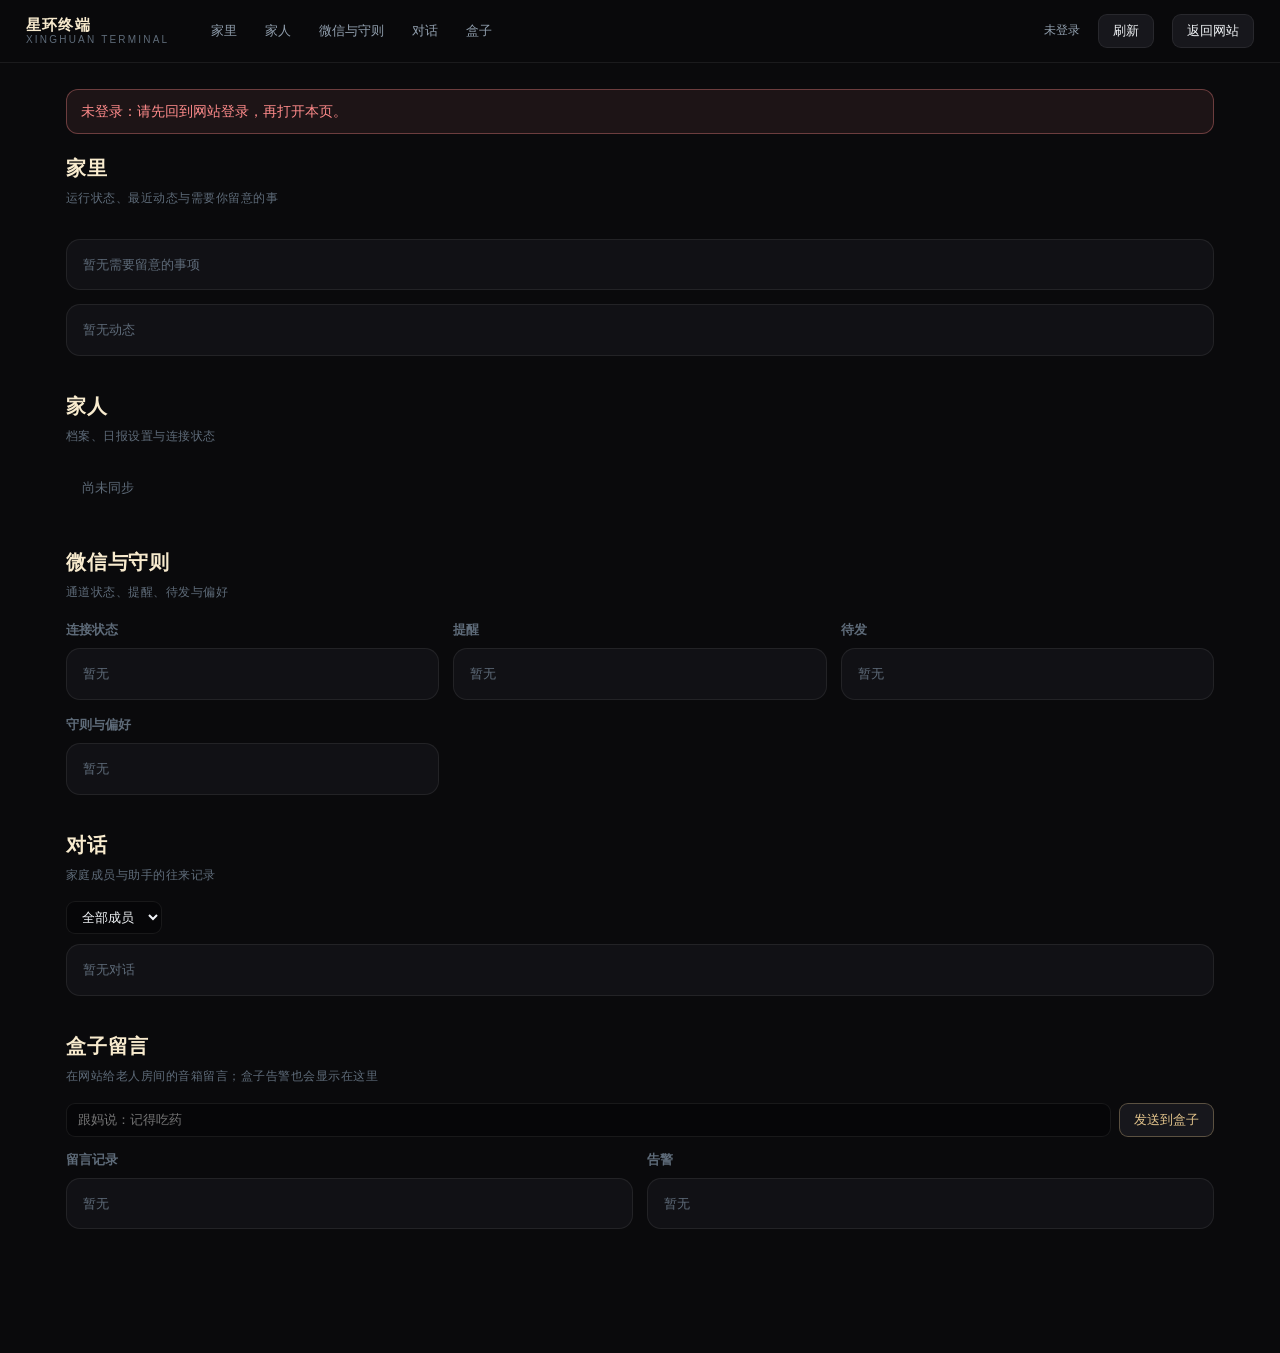
==== commit 32727993: "控制台：盒子留言 + 告警列表" ====
--- a/console.html
+++ b/console.html
@@ -85,6 +85,7 @@
     <a href="#family">家人</a>
     <a href="#wechat">微信与守则</a>
     <a href="#chat">对话</a>
+    <a href="#box">盒子</a>
     <a href="#admin" id="navAdmin" hidden>管理员</a>
   </nav>
   <span class="spacer"></span>
@@ -145,6 +146,25 @@
     <div class="list" id="chatList"><div class="empty">暂无对话</div></div>
   </section>
 
+  <section id="box">
+    <h2>盒子留言</h2>
+    <p class="lead">在网站给老人房间的音箱留言；盒子告警也会显示在这里</p>
+    <div class="admin-form" style="margin:0 0 12px">
+      <input type="text" id="boxText" placeholder="跟妈说：记得吃药" style="flex:1;min-width:240px" />
+      <button class="primary" id="boxSend">发送到盒子</button>
+    </div>
+    <div class="grid" style="grid-template-columns:repeat(auto-fit,minmax(300px,1fr))">
+      <div>
+        <h3 class="muted" style="font-size:13px;margin:0 0 8px">留言记录</h3>
+        <div class="list" id="boxMessages"><div class="empty">暂无</div></div>
+      </div>
+      <div>
+        <h3 class="muted" style="font-size:13px;margin:0 0 8px">告警</h3>
+        <div class="list" id="boxAlerts"><div class="empty">暂无</div></div>
+      </div>
+    </div>
+  </section>
+
   <section id="admin" hidden>
     <h2>管理员与查看权限</h2>
     <p class="lead">仅超级管理员可见</p>
@@ -352,6 +372,34 @@
     select.value = current;
   }
 
+  function renderBox(data) {
+    var box = document.getElementById('boxMessages');
+    box.innerHTML = '';
+    var rows = (data.box_messages || []).slice().reverse();
+    if (!rows.length) box.appendChild(el('div', 'empty', '暂无留言'));
+    rows.forEach(function (row) {
+      var line = el('div', 'row');
+      line.appendChild(el('span', 'who-name', row.account || '网站'));
+      line.appendChild(el('span', 'body', row.text || ''));
+      var status = row.status === 'done' ? '已播报' : (row.status === 'error' ? '失败' : '排队');
+      line.appendChild(el('span', 'pill ' + (row.status === 'done' ? 'ok' : (row.status === 'error' ? 'bad' : 'warn')), status));
+      line.appendChild(el('span', 'time', fmt(row.created_at)));
+      box.appendChild(line);
+    });
+
+    var alerts = document.getElementById('boxAlerts');
+    alerts.innerHTML = '';
+    var list = (data.box_alerts || []).slice(0, 15);
+    if (!list.length) alerts.appendChild(el('div', 'empty', '暂无告警'));
+    list.forEach(function (row) {
+      var line = el('div', 'row');
+      line.appendChild(el('span', 'pill ' + (row.level === 'danger' ? 'bad' : 'warn'), row.level === 'danger' ? '危险' : '提醒'));
+      line.appendChild(el('span', 'body', row.text || ''));
+      line.appendChild(el('span', 'time', fmt(row.created_at)));
+      alerts.appendChild(line);
+    });
+  }
+
   async function loadData() {
     try {
       var payload = await api('/console/data');
@@ -371,6 +419,7 @@
       renderWechat(snapshot);
       renderChatFilter(snapshot);
       renderChat();
+      renderBox(data);
       var who = document.getElementById('whoami');
       who.innerHTML = '';
       who.appendChild(el('b', null, data.name || ''));
@@ -423,6 +472,18 @@
 
   document.getElementById('refresh').onclick = loadData;
   document.getElementById('chatFilter').onchange = renderChat;
+  document.getElementById('boxSend').onclick = async function () {
+    var input = document.getElementById('boxText');
+    var text = input.value.trim();
+    if (!text) { showError('请输入留言内容'); return; }
+    var r = await api('/box/send', { text: text });
+    if (r && r.code === 0) {
+      input.value = '';
+      setTimeout(loadData, 800);
+    } else {
+      showError((r && r.message) || '发送失败');
+    }
+  };
   document.getElementById('addAdmin').onclick = async function () {
     var username = document.getElementById('newUsername').value.trim();
     var name = document.getElementById('newName').value.trim();
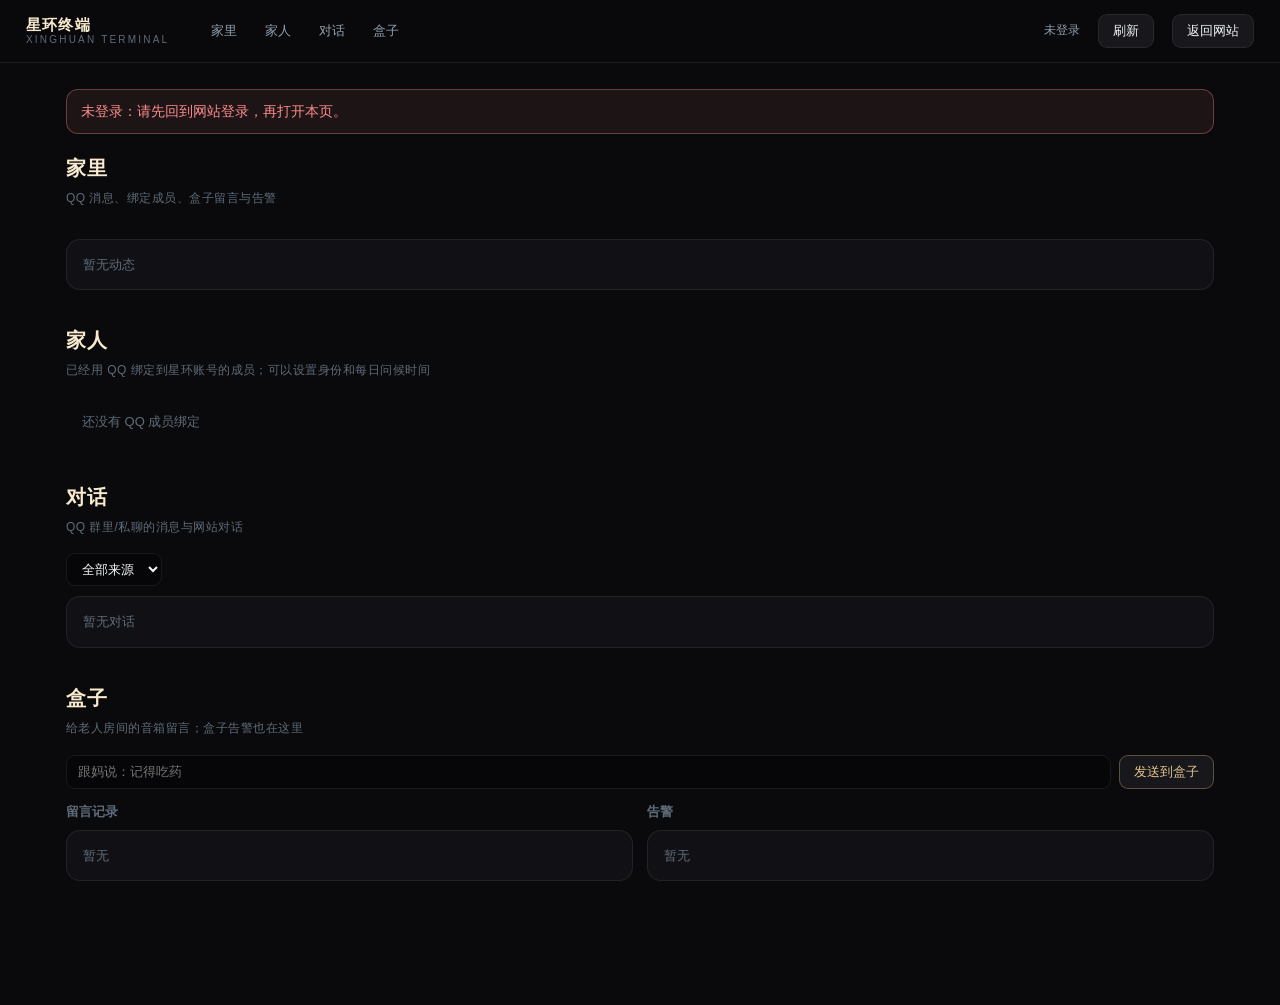
==== commit 50b6a923: "控制台改为纯 QQ 家庭助手" ====
--- a/console.html
+++ b/console.html
@@ -3,7 +3,7 @@
 <head>
 <meta charset="utf-8" />
 <meta name="viewport" content="width=device-width, initial-scale=1" />
-<title>星环终端 · 家庭助手控制台</title>
+<title>星环终端 · QQ 家庭助手</title>
 <style>
   :root {
     --bg: #0a0a0c; --bg-deep: #060608;
@@ -41,10 +41,10 @@
   section .lead { margin:0 0 16px; color:var(--faint); font-size:12px; letter-spacing:.04em; }
   .grid { display:grid; gap:14px; }
   .grid.cards { grid-template-columns:repeat(auto-fit,minmax(170px,1fr)); }
-  .grid.members { grid-template-columns:repeat(auto-fit,minmax(260px,1fr)); }
+  .grid.members { grid-template-columns:repeat(auto-fit,minmax(280px,1fr)); }
   .card { background:var(--surface); border:1px solid var(--line); border-radius:var(--radius); padding:16px 18px; }
   .card:hover { border-color:var(--line-strong); }
-  .stat b { display:block; font-size:26px; color:var(--gold); font-weight:600; letter-spacing:.02em; }
+  .stat b { display:block; font-size:26px; color:var(--gold); font-weight:600; }
   .stat span { font-size:12px; color:var(--muted); }
   .pill { display:inline-block; font-size:11px; padding:1px 9px; border-radius:999px; border:1px solid var(--line); color:var(--muted); }
   .pill.ok { color:var(--mint); border-color:rgba(134,181,160,.4); }
@@ -56,25 +56,21 @@
   .row .who-name { color:var(--muted); min-width:88px; }
   .row .body { flex:1; word-break:break-word; }
   .row .time { color:var(--faint); font-size:11px; white-space:nowrap; }
-  .member h3 { margin:0 0 2px; font-size:16px; font-weight:600; color:var(--gold-bright); display:flex; align-items:center; gap:8px; }
+  .member h3 { margin:0 0 2px; font-size:16px; font-weight:600; color:var(--gold-bright); display:flex; align-items:center; gap:8px; flex-wrap:wrap; }
   .member .meta { color:var(--muted); font-size:12px; margin-bottom:10px; }
-  .member ul { margin:8px 0 0; padding-left:16px; color:var(--muted); font-size:12px; }
-  .chips { display:flex; gap:6px; flex-wrap:wrap; margin-top:8px; }
+  .member .controls { display:flex; gap:8px; flex-wrap:wrap; align-items:center; margin-top:10px; }
   .empty { color:var(--faint); font-size:13px; padding:14px 16px; }
   .error { background:rgba(255,139,139,.08); border:1px solid rgba(255,139,139,.35); color:var(--danger); border-radius:12px; padding:10px 14px; margin-bottom:18px; display:none; }
   .error.show { display:block; }
   .admin-form { display:flex; gap:8px; flex-wrap:wrap; margin-top:12px; }
-  input[type=text], select { background:var(--bg-deep); border:1px solid var(--line); color:var(--text); border-radius:9px; padding:7px 11px; font-size:13px; font-family:inherit; }
+  input[type=text], input[type=time], select { background:var(--bg-deep); border:1px solid var(--line); color:var(--text); border-radius:9px; padding:7px 11px; font-size:13px; font-family:inherit; }
   button { background:var(--surface-raised); color:var(--text); border:1px solid var(--line); border-radius:9px; padding:7px 14px; cursor:pointer; font-size:13px; font-family:inherit; }
   button:hover { border-color:var(--line-strong); color:var(--gold-bright); }
   button.primary { border-color:var(--line-strong); color:var(--gold); }
   button.danger { color:var(--danger); }
   .chk { display:inline-flex; align-items:center; gap:5px; font-size:12px; color:var(--muted); }
   .muted { color:var(--faint); }
-  @media (max-width: 720px) {
-    nav { width:100%; overflow-x:auto; margin-left:0; }
-    main { padding:20px 16px 70px; }
-  }
+  @media (max-width: 720px) { nav { width:100%; overflow-x:auto; margin-left:0; } main { padding:20px 16px 70px; } }
 </style>
 </head>
 <body>
@@ -83,7 +79,6 @@
   <nav>
     <a href="#home">家里</a>
     <a href="#family">家人</a>
-    <a href="#wechat">微信与守则</a>
     <a href="#chat">对话</a>
     <a href="#box">盒子</a>
     <a href="#admin" id="navAdmin" hidden>管理员</a>
@@ -99,56 +94,35 @@
 
   <section id="home">
     <h2>家里</h2>
-    <p class="lead">运行状态、最近动态与需要你留意的事</p>
+    <p class="lead">QQ 消息、绑定成员、盒子留言与告警</p>
     <div class="grid cards" id="stats"></div>
-    <div style="height:14px"></div>
-    <div class="list" id="attention"><div class="empty">暂无需要留意的事项</div></div>
     <div style="height:14px"></div>
     <div class="list" id="timeline"><div class="empty">暂无动态</div></div>
   </section>
 
   <section id="family">
     <h2>家人</h2>
-    <p class="lead">档案、日报设置与连接状态</p>
-    <div class="grid members" id="members"><div class="empty">尚未同步</div></div>
-  </section>
-
-  <section id="wechat">
-    <h2>微信与守则</h2>
-    <p class="lead">通道状态、提醒、待发与偏好</p>
-    <div class="grid" style="grid-template-columns:repeat(auto-fit,minmax(300px,1fr))">
-      <div>
-        <h3 class="muted" style="font-size:13px;margin:0 0 8px">连接状态</h3>
-        <div class="list" id="bindings"><div class="empty">暂无</div></div>
-      </div>
-      <div>
-        <h3 class="muted" style="font-size:13px;margin:0 0 8px">提醒</h3>
-        <div class="list" id="reminders"><div class="empty">暂无</div></div>
-      </div>
-      <div>
-        <h3 class="muted" style="font-size:13px;margin:0 0 8px">待发</h3>
-        <div class="list" id="outbox"><div class="empty">暂无</div></div>
-      </div>
-      <div>
-        <h3 class="muted" style="font-size:13px;margin:0 0 8px">守则与偏好</h3>
-        <div class="list" id="prefs"><div class="empty">暂无</div></div>
-      </div>
-    </div>
+    <p class="lead">已经用 QQ 绑定到星环账号的成员；可以设置身份和每日问候时间</p>
+    <div class="grid members" id="members"><div class="empty">还没有 QQ 成员绑定</div></div>
   </section>
 
   <section id="chat">
     <h2>对话</h2>
-    <p class="lead">家庭成员与助手的往来记录</p>
+    <p class="lead">QQ 群里/私聊的消息与网站对话</p>
     <div style="display:flex;gap:8px;align-items:center;margin-bottom:10px">
-      <select id="chatFilter"><option value="">全部成员</option></select>
+      <select id="chatFilter">
+        <option value="">全部来源</option>
+        <option value="qq">只看 QQ</option>
+        <option value="site">只看网站</option>
+      </select>
       <span class="muted" id="chatCount"></span>
     </div>
     <div class="list" id="chatList"><div class="empty">暂无对话</div></div>
   </section>
 
   <section id="box">
-    <h2>盒子留言</h2>
-    <p class="lead">在网站给老人房间的音箱留言；盒子告警也会显示在这里</p>
+    <h2>盒子</h2>
+    <p class="lead">给老人房间的音箱留言；盒子告警也在这里</p>
     <div class="admin-form" style="margin:0 0 12px">
       <input type="text" id="boxText" placeholder="跟妈说：记得吃药" style="flex:1;min-width:240px" />
       <button class="primary" id="boxSend">发送到盒子</button>
@@ -173,8 +147,7 @@
       <input type="text" id="newUsername" placeholder="账号（username）" />
       <input type="text" id="newName" placeholder="姓名（可选）" />
       <label class="chk"><input type="checkbox" class="addScope" value="messages" checked /> 对话</label>
-      <label class="chk"><input type="checkbox" class="addScope" value="family" checked /> 家庭</label>
-      <label class="chk"><input type="checkbox" class="addScope" value="bindings" /> QQ 绑定</label>
+      <label class="chk"><input type="checkbox" class="addScope" value="bindings" checked /> 家人</label>
       <button class="primary" id="addAdmin">添加管理员</button>
     </div>
   </section>
@@ -185,8 +158,8 @@
   var API = (window.XINGHUAN_BIND_API || 'https://cloud1-d6gagyei397d315ca-1521583267.ap-shanghai.app.tcloudbase.com/qqBind').replace(/\/+$/, '');
   var token = '';
   try { token = localStorage.getItem('hub_token') || ''; } catch (e) {}
-  var SCOPE_LABEL = { messages: '对话', family: '家庭', bindings: 'QQ 绑定' };
-  var state = { snapshot: null, messages: [], labels: {} };
+  var state = { data: null };
+  var SCOPE_LABEL = { messages: '对话', bindings: '家人' };
 
   function el(tag, cls, text) {
     var node = document.createElement(tag);
@@ -197,8 +170,7 @@
   function fmt(ts) {
     if (!ts) return '';
     var d = new Date(ts);
-    if (isNaN(d)) return '';
-    return d.toLocaleString('zh-CN', { month: '2-digit', day: '2-digit', hour: '2-digit', minute: '2-digit', hour12: false });
+    return isNaN(d) ? '' : d.toLocaleString('zh-CN', { month: '2-digit', day: '2-digit', hour: '2-digit', minute: '2-digit', hour12: false });
   }
   function showError(msg) {
     var box = document.getElementById('err');
@@ -206,8 +178,7 @@
     box.classList.add('show');
   }
   function clearError() { document.getElementById('err').classList.remove('show'); }
-  function setText(id, text) { var node = document.getElementById(id); if (node) node.textContent = text; }
-  function labelOf(personId) { return state.labels[personId] || personId || '未知'; }
+  function setText(id, text) { var n = document.getElementById(id); if (n) n.textContent = text; }
 
   async function api(path, body) {
     var response = await fetch(API + path, {
@@ -218,161 +189,113 @@
     return response.json();
   }
 
-  function renderStats(data) {
-    var box = document.getElementById('stats');
-    box.innerHTML = '';
-    var s = data.snapshot || {};
-    var cfg = s.config || {};
-    var people = s.people || [];
-    var bindings = s.bindings || [];
-    var reminders = s.reminders || [];
-    var outbox = s.outbox || [];
+  function renderStats() {
+    var data = state.data || {};
+    var messages = data.messages || [];
+    var bindings = data.bindings || [];
+    var box = data.box_messages || [];
+    var alerts = data.box_alerts || [];
+    var today = new Date().toDateString();
+    var todayCount = messages.filter(function (m) { return new Date(m.ts).toDateString() === today; }).length;
+    var pending = box.filter(function (b) { return b.status === 'pending' || b.status === 'processing'; }).length;
     var items = [
-      [cfg.paused ? '已暂停' : '运行中', '服务状态'],
-      [people.length, '家庭成员'],
-      [bindings.filter(function (b) { return b.status === 'connected'; }).length, '已连接微信'],
-      [reminders.filter(function (r) { return r.status === 'active'; }).length, '活跃提醒'],
-      [outbox.filter(function (o) { return o.status === 'pending'; }).length, '待发消息'],
-      [(cfg.ownerBriefEnabled ? '每日 ' + (cfg.ownerBriefTime || '') : '未开启'), '简报']
+      [messages.length, '消息总数'],
+      [todayCount, '今日消息'],
+      [bindings.length, '已绑定家人'],
+      [pending, '待播报留言'],
+      [alerts.length, '盒子告警']
     ];
+    var boxEl = document.getElementById('stats');
+    boxEl.innerHTML = '';
     items.forEach(function (item) {
       var card = el('div', 'card stat');
       card.appendChild(el('b', null, String(item[0])));
       card.appendChild(el('span', null, item[1]));
-      box.appendChild(card);
-    });
-  }
-
-  function renderAttention(snapshot) {
-    var box = document.getElementById('attention');
-    box.innerHTML = '';
-    var cases = (snapshot.attention && snapshot.attention.cases) || [];
-    if (!cases.length) { box.appendChild(el('div', 'empty', '暂无需要留意的事项')); return; }
-    cases.slice(-10).reverse().forEach(function (row) {
-      var line = el('div', 'row');
-      var bad = row.urgency === 'now' || row.category === 'safety';
-      line.appendChild(el('span', 'pill ' + (bad ? 'bad' : 'warn'), row.category || '事项'));
-      line.appendChild(el('span', 'body', (row.eventState || '') + ' · ' + (row.status || '')));
-      line.appendChild(el('span', 'time', fmt(row.createdAt)));
-      box.appendChild(line);
-    });
-  }
-
-  function renderTimeline(snapshot) {
+      boxEl.appendChild(card);
+    });
+  }
+
+  function renderTimeline() {
+    var data = state.data || {};
     var box = document.getElementById('timeline');
     box.innerHTML = '';
-    var rows = (snapshot.messages || []).slice(-10).reverse();
+    var rows = (data.messages || []).slice(-8).reverse();
     if (!rows.length) { box.appendChild(el('div', 'empty', '暂无动态')); return; }
     rows.forEach(function (row) {
       var line = el('div', 'row');
-      line.appendChild(el('span', 'who-name', labelOf(row.personId)));
-      line.appendChild(el('span', 'body', (row.role === 'assistant' ? '助手：' : '') + (row.text || '')));
-      line.appendChild(el('span', 'time', fmt(row.at)));
+      line.appendChild(el('span', 'pill ' + (row.source === 'qq' ? 'warn' : ''), row.source === 'qq' ? 'QQ' : '网站'));
+      line.appendChild(el('span', 'body', (row.account || row.user_key || '') + '：' + (row.role === 'assistant' ? '助手回复 · ' : '') + (row.content || '')));
+      line.appendChild(el('span', 'time', fmt(row.ts)));
       box.appendChild(line);
     });
   }
 
-  function renderMembers(snapshot) {
+  function renderMembers() {
+    var data = state.data || {};
     var box = document.getElementById('members');
     box.innerHTML = '';
-    var people = snapshot.people || [];
-    var bindings = snapshot.bindings || [];
-    if (!people.length) { box.appendChild(el('div', 'empty', '尚未同步')); return; }
-    people.forEach(function (person) {
-      var binding = bindings.filter(function (row) { return row.personId === person.id; })[0];
+    var bindings = data.bindings || [];
+    if (!bindings.length) {
+      box.appendChild(el('div', 'empty', '还没有 QQ 成员绑定：让家人在 QQ 私聊机器人发 /绑定 验证码 即可'));
+      return;
+    }
+    bindings.forEach(function (row) {
       var card = el('div', 'card member');
-      var title = el('h3', null, person.label || '成员');
-      title.appendChild(el('span', 'pill ' + (person.role === 'owner' ? 'warn' : ''), person.role === 'owner' ? '本人' : '家人'));
-      if (binding) title.appendChild(el('span', 'pill ' + (binding.status === 'connected' ? 'ok' : 'bad'), binding.status === 'connected' ? '微信已连接' : '未连接'));
+      var title = el('h3', null, row.nickname || '家人');
+      title.appendChild(el('span', 'pill ' + (row.role === 'child' ? 'ok' : 'warn'), row.role === 'child' ? '子女' : '老人'));
       card.appendChild(title);
-      card.appendChild(el('div', 'meta', (person.timeZone || '') + (person.dailyEnabled ? ' · 日报 ' + (person.dailyTime || '') : ' · 日报未开') + ' · 分享：' + (person.shareWithOwner || 'none')));
-      if (person.notes) card.appendChild(el('div', 'muted', person.notes));
-      if (person.interests && person.interests.length) {
-        var chips = el('div', 'chips');
-        person.interests.forEach(function (tag) { chips.appendChild(el('span', 'pill', tag)); });
-        card.appendChild(chips);
-      }
+      card.appendChild(el('div', 'meta', row.openid_mask + ' · 绑定于 ' + fmt(row.bound_at)));
+
+      var controls = el('div', 'controls');
+      var role = document.createElement('select');
+      role.innerHTML = '<option value="elder">老人</option><option value="child">子女</option>';
+      role.value = row.role || 'elder';
+      var daily = document.createElement('label');
+      daily.className = 'chk';
+      var dailyCheck = document.createElement('input');
+      dailyCheck.type = 'checkbox';
+      dailyCheck.checked = Boolean(row.dailyEnabled);
+      daily.appendChild(dailyCheck);
+      daily.appendChild(document.createTextNode(' 每日问候'));
+      var time = document.createElement('input');
+      time.type = 'time';
+      time.value = row.dailyTime || '08:30';
+      var save = el('button', 'primary', '保存');
+      save.onclick = async function () {
+        var result = await api('/family/member/save', {
+          id: row.id, role: role.value, dailyEnabled: dailyCheck.checked, dailyTime: time.value
+        });
+        if (result && result.code === 0) loadData(); else showError((result && result.message) || '保存失败');
+      };
+      controls.appendChild(role);
+      controls.appendChild(daily);
+      controls.appendChild(time);
+      controls.appendChild(save);
+      card.appendChild(controls);
       box.appendChild(card);
     });
   }
 
-  function renderWechat(snapshot) {
-    var bindings = document.getElementById('bindings');
-    bindings.innerHTML = '';
-    (snapshot.bindings || []).forEach(function (row) {
-      var line = el('div', 'row');
-      line.appendChild(el('span', 'who-name', labelOf(row.personId)));
-      line.appendChild(el('span', 'body', row.status === 'connected' ? '微信已连接' : (row.status || '未连接')));
-      line.appendChild(el('span', 'pill ' + (row.status === 'connected' ? 'ok' : 'bad'), row.status || ''));
-      bindings.appendChild(line);
-    });
-    if (!(snapshot.bindings || []).length) bindings.appendChild(el('div', 'empty', '暂无'));
-
-    var reminders = document.getElementById('reminders');
-    reminders.innerHTML = '';
-    (snapshot.reminders || []).slice(-20).reverse().forEach(function (row) {
-      var line = el('div', 'row');
-      line.appendChild(el('span', 'who-name', labelOf(row.personId)));
-      line.appendChild(el('span', 'body', row.text || ''));
-      line.appendChild(el('span', 'pill ' + (row.status === 'active' ? 'ok' : ''), row.status || ''));
-      line.appendChild(el('span', 'time', fmt(row.dueAt)));
-      reminders.appendChild(line);
-    });
-    if (!(snapshot.reminders || []).length) reminders.appendChild(el('div', 'empty', '暂无'));
-
-    var outbox = document.getElementById('outbox');
-    outbox.innerHTML = '';
-    (snapshot.outbox || []).slice(-20).reverse().forEach(function (row) {
-      var line = el('div', 'row');
-      line.appendChild(el('span', 'who-name', labelOf(row.personId)));
-      line.appendChild(el('span', 'body', (row.kind || '') + ' · ' + (row.text || '')));
-      line.appendChild(el('span', 'pill ' + (row.status === 'pending' ? 'warn' : ''), row.status || ''));
-      outbox.appendChild(line);
-    });
-    if (!(snapshot.outbox || []).length) outbox.appendChild(el('div', 'empty', '暂无'));
-
-    var prefs = document.getElementById('prefs');
-    prefs.innerHTML = '';
-    var items = (snapshot.preferences && snapshot.preferences.items) || [];
-    var requests = (snapshot.workbench && snapshot.workbench.requests) || [];
-    items.concat(requests).slice(-20).forEach(function (row) {
-      var line = el('div', 'row');
-      line.appendChild(el('span', 'body', row.instruction || row.text || JSON.stringify(row).slice(0, 120)));
-      prefs.appendChild(line);
-    });
-    if (!items.length && !requests.length) prefs.appendChild(el('div', 'empty', '暂无'));
-  }
-
   function renderChat() {
+    var data = state.data || {};
+    var filter = document.getElementById('chatFilter').value;
     var box = document.getElementById('chatList');
-    var filter = document.getElementById('chatFilter').value;
     box.innerHTML = '';
-    var rows = state.messages.filter(function (row) { return !filter || row.personId === filter; });
+    var rows = (data.messages || []).filter(function (row) { return !filter || row.source === filter; });
     setText('chatCount', rows.length ? rows.length + ' 条' : '');
     if (!rows.length) { box.appendChild(el('div', 'empty', '暂无对话')); return; }
     rows.slice(-120).forEach(function (row) {
       var line = el('div', 'row');
-      line.appendChild(el('span', 'who-name', labelOf(row.personId)));
-      line.appendChild(el('span', 'body', (row.role === 'assistant' ? '助手：' : '') + (row.text || '')));
-      line.appendChild(el('span', 'time', fmt(row.at)));
+      line.appendChild(el('span', 'pill ' + (row.source === 'qq' ? 'warn' : ''), row.source === 'qq' ? 'QQ' : '网站'));
+      line.appendChild(el('span', 'who-name', row.account || row.user_key || ''));
+      line.appendChild(el('span', 'body', (row.role === 'assistant' ? '助手：' : '') + (row.content || '')));
+      line.appendChild(el('span', 'time', fmt(row.ts)));
       box.appendChild(line);
     });
   }
 
-  function renderChatFilter(snapshot) {
-    var select = document.getElementById('chatFilter');
-    var current = select.value;
-    select.innerHTML = '<option value="">全部成员</option>';
-    (snapshot.people || []).forEach(function (person) {
-      var option = document.createElement('option');
-      option.value = person.id;
-      option.textContent = person.label || person.id;
-      select.appendChild(option);
-    });
-    select.value = current;
-  }
-
-  function renderBox(data) {
+  function renderBox() {
+    var data = state.data || {};
     var box = document.getElementById('boxMessages');
     box.innerHTML = '';
     var rows = (data.box_messages || []).slice().reverse();
@@ -405,25 +328,16 @@
       var payload = await api('/console/data');
       if (!payload || payload.code !== 0) { showError((payload && payload.message) || '加载失败'); return; }
       clearError();
-      var data = payload.data || {};
-      var snapshot = (data.family && data.family.snapshot) || null;
-      if (!snapshot) { showError('还没有家庭助手数据：先运行 sync-family.mjs'); return; }
-      state.snapshot = snapshot;
-      state.messages = snapshot.messages || [];
-      state.labels = {};
-      (snapshot.people || []).forEach(function (person) { state.labels[person.id] = person.label || person.id; });
-      renderStats(data);
-      renderAttention(snapshot);
-      renderTimeline(snapshot);
-      renderMembers(snapshot);
-      renderWechat(snapshot);
-      renderChatFilter(snapshot);
-      renderChat();
-      renderBox(data);
+      state.data = payload.data || {};
       var who = document.getElementById('whoami');
       who.innerHTML = '';
-      who.appendChild(el('b', null, data.name || ''));
-      who.appendChild(document.createTextNode(' · ' + (data.level === 'owner' ? '超级管理员' : '管理员')));
+      who.appendChild(el('b', null, state.data.name || ''));
+      who.appendChild(document.createTextNode(' · ' + (state.data.level === 'owner' ? '超级管理员' : '管理员')));
+      renderStats();
+      renderTimeline();
+      renderMembers();
+      renderChat();
+      renderBox();
     } catch (e) {
       showError('连接失败：' + (e.message || e));
     }
@@ -440,14 +354,14 @@
       var row = el('div', 'row');
       row.appendChild(el('span', 'who-name', admin.name || admin.username || ''));
       var scopes = el('span', 'body', '');
-      ['messages', 'family', 'bindings'].forEach(function (scope) {
+      ['messages', 'bindings'].forEach(function (scope) {
         var label = el('label', 'chk');
         var input = document.createElement('input');
         input.type = 'checkbox';
         input.checked = (admin.scopes || []).indexOf(scope) >= 0;
         input.dataset.scope = scope;
         label.appendChild(input);
-        label.appendChild(document.createTextNode(' ' + SCOPE_LABEL[scope] + ' '));
+        label.appendChild(document.createTextNode(' ' + (SCOPE_LABEL[scope] || scope) + ' '));
         scopes.appendChild(label);
       });
       row.appendChild(scopes);
@@ -477,12 +391,8 @@
     var text = input.value.trim();
     if (!text) { showError('请输入留言内容'); return; }
     var r = await api('/box/send', { text: text });
-    if (r && r.code === 0) {
-      input.value = '';
-      setTimeout(loadData, 800);
-    } else {
-      showError((r && r.message) || '发送失败');
-    }
+    if (r && r.code === 0) { input.value = ''; setTimeout(loadData, 800); }
+    else showError((r && r.message) || '发送失败');
   };
   document.getElementById('addAdmin').onclick = async function () {
     var username = document.getElementById('newUsername').value.trim();
@@ -495,9 +405,7 @@
       document.getElementById('newUsername').value = '';
       document.getElementById('newName').value = '';
       loadAdmins();
-    } else {
-      showError((r && r.message) || '添加失败');
-    }
+    } else showError((r && r.message) || '添加失败');
   };
 
   async function boot() {
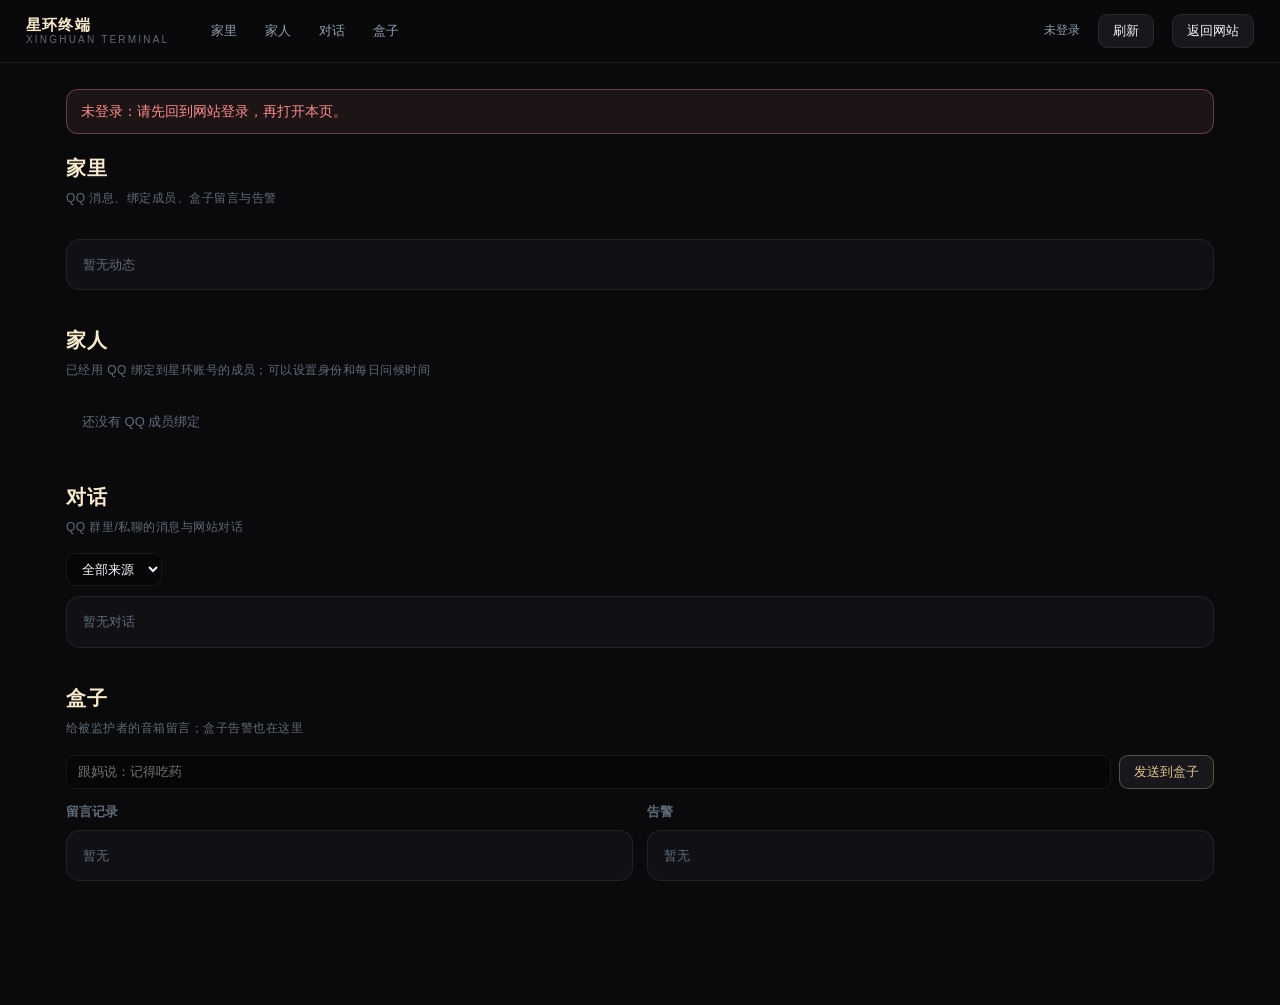
==== commit 7303db9d: "监护者称呼统一、工作台单社团提示" ====
--- a/console.html
+++ b/console.html
@@ -1,4 +1,4 @@
-<!DOCTYPE html>
+﻿<!DOCTYPE html>
 <html lang="zh-CN">
 <head>
 <meta charset="utf-8" />
@@ -122,7 +122,7 @@
 
   <section id="box">
     <h2>盒子</h2>
-    <p class="lead">给老人房间的音箱留言；盒子告警也在这里</p>
+    <p class="lead">给被监护者的音箱留言；盒子告警也在这里</p>
     <div class="admin-form" style="margin:0 0 12px">
       <input type="text" id="boxText" placeholder="跟妈说：记得吃药" style="flex:1;min-width:240px" />
       <button class="primary" id="boxSend">发送到盒子</button>
@@ -242,13 +242,13 @@
     bindings.forEach(function (row) {
       var card = el('div', 'card member');
       var title = el('h3', null, row.nickname || '家人');
-      title.appendChild(el('span', 'pill ' + (row.role === 'child' ? 'ok' : 'warn'), row.role === 'child' ? '子女' : '老人'));
+      title.appendChild(el('span', 'pill ' + (row.role === 'child' ? 'ok' : 'warn'), row.role === 'child' ? '监护者' : '被监护者'));
       card.appendChild(title);
       card.appendChild(el('div', 'meta', row.openid_mask + ' · 绑定于 ' + fmt(row.bound_at)));
 
       var controls = el('div', 'controls');
       var role = document.createElement('select');
-      role.innerHTML = '<option value="elder">老人</option><option value="child">子女</option>';
+      role.innerHTML = '<option value="elder">被监护者</option><option value="child">监护者</option>';
       role.value = row.role || 'elder';
       var daily = document.createElement('label');
       daily.className = 'chk';
